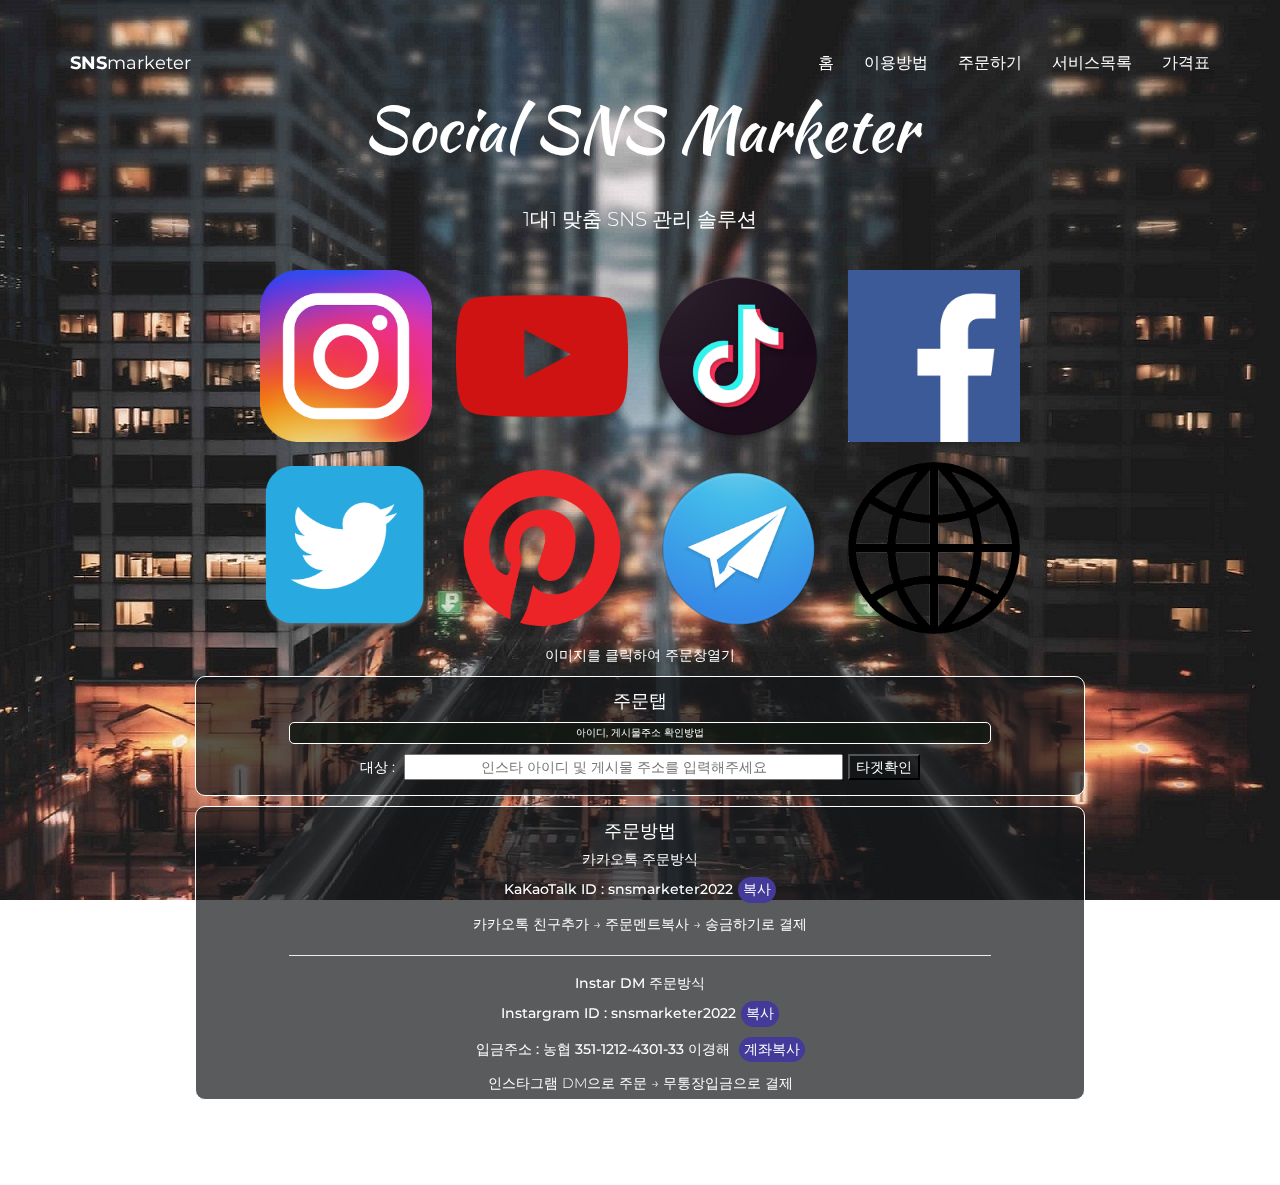
==== index.html @ 97c2e6c3 "SNShelp : 61" ====
<!DOCTYPE html>
<html lang="ko">
  <head>
    <!-- ================================================== -->

    <meta http-equiv="X-UA-Compatible" content="IE=edge" />
    <title>SNS마케터</title>
    <!-- ================================================== -->
    <meta
      name="viewport"
      content="width=device-width, minimum-scale=1.0, maximum-scale=1.0"
    />
    <meta name="apple-mobile-web-app-capable" content="yes" />
    <!-- ================================================== -->
    <link
      href="https://fonts.googleapis.com/css?family=Montserrat:300,300i,400,600,700"
      rel="stylesheet"
    />
    <!-- <link
      rel="stylesheet"
      href="http://cdnjs.cloudflare.com/ajax/libs/font-awesome/4.4.0/css/font-awesome.min.css"
    /> -->
    <!-- Favicon
    ================================================== -->
    <link
      rel="apple-touch-icon"
      sizes="180x180"
      href="/assets/img/apple-touch-icon.png"
    />
    <link
      rel="icon"
      type="image/png"
      sizes="16x16"
      href="/assets/img/pavicon.png"
    />
    <link rel="stylesheet" href="/assets/css/TitleFont.css" />
    <!-- ================================================== -->
    <!-- Bootstrap core CSS -->
    <link href="assets/css/bootstrap.min.css" rel="stylesheet" />
    <!-- Custom styles -->
    <link href="assets/css/style.css" rel="stylesheet" />
    <link href="assets/css/responsive.css" rel="stylesheet" />
    <link href="/customstyle.css" rel="stylesheet" />
    <link href="/assets/css/table.css" rel="stylesheet" />
    <!-- 검색엔진 최적화 -->
    <meta property="og:type" content="website" />
    <meta property="og:url" content="https://marketersns.com/" />
    <meta property="og:title" content="SNS마케터" />
    <meta
      property="og:description"
      content="인스타그램 및 SNS 최적화를 도와드립니다."
    />
    <meta
      property="og:image"
      content="https://marketersns.com/assets/img/ogImg.png"
    />
    <meta property="og:site_name" content="SNSmarket" />
    <meta property="og:locale" content="ko_KR" />
    <meta
      name="naver-site-verification"
      content="ebcd9510da78c899294c168cae9986b86ef8438d"
    />
    <link rel="canonical" href="https://marketersns.com/" />
    <!-- robot방문 -->
    <link rel="canonical" href="https://marketersns.com/index.html" />
    <meta
      name="SNS마케터는 인스타그램 팔로워, 계정관리를 1대1 매칭을 통해 보다 전문적으로 관리해드립니다. 팔로워 구매, 좋아요 구매, 계정최적화, 계정활성화 등 구현가능"
      content="SNSmarketer"
    />
    <meta name="description" content="SNSmarketer-인스타그램" />
    <meta name="author" content="fubu1997" />
    <meta
      name="keywords"
      content="SNS마케팅, 인스타그램 팔로워, 인스타그램 좋아요, 인스타그램 계정관리, 인스타그램 좋아요, 인스타계정 최적화, 인스타그램계정 최적화"
    />
    <meta name="robots" content="ALL" />
    <meta name="robots" content="index,follow" />
    <meta
      name="keywords"
      content="SNS마케터, 인스타 팔로워, 인스타그램 팔로워"
    />
    <meta name="reply-to" content="snsmarketer2022@naver.com" />
    <meta name="content-language" content="kr" />
    <meta name="Copyright" content="snsmarketer" />

    <!-- google search console -->
    <meta
      name="google-site-verification"
      content="Lur_ZBp_TkZ2-grdzcgh59qV4khc-mZAAbfNEDekQRg"
    />
  </head>

  <body>
    <header id="masthead" class="site-header">
      <nav id="primary-navigation" class="site-navigation">
        <div class="container">
          <div class="navbar-header">
            <a href="https://marketersns.com/" class="site-title"
              ><span>SNS</span>marketer</a
            >
          </div>
          <div class="collapse navbar-collapse" id="agency-navbar-collapse">
            <ul class="nav navbar-nav navbar-right">
              <li>
                <a href="https://marketersns.com/">홈</a>
              </li>
              <li><a href="/method.html">이용방법</a></li>
              <li><a href="/method.html">주문하기</a></li>
              <li><a href="/service.html">서비스목록</a></li>
              <li><a href="/price.html">가격표</a></li>
            </ul>
          </div>
        </div>
      </nav>
      <div class="slicknav_menu">
        <a
          href="#"
          aria-haspopup="true"
          role="button"
          tabindex="0"
          class="slicknav_btn slicknav_collapsed"
          ><span class="slicknav_menutxt"></span
          ><span class="slicknav_icon slicknav_no-text"
            ><span class="slicknav_icon-bar"></span
            ><span class="slicknav_icon-bar"></span
            ><span class="slicknav_icon-bar"></span></span
        ></a>
        <ul
          class="slicknav_nav slicknav_hidden"
          aria-hidden="true"
          role="menu"
          style="display: none"
        >
          <li>
            <a href="index.html" role="menuitem" tabindex="-1">홈</a>
          </li>
          <li>
            <a href="/method.html" role="menuitem" tabindex="-1">이용방법</a>
          </li>
          <li>
            <a href="/method.html" role="menuitem" tabindex="-1">주문하기</a>
          </li>
          <li>
            <a href="/service.html" role="menuitem" tabindex="-1">서비스목록</a>
          </li>
          <li>
            <a href="/price.html" role="menuitem" tabindex="-1">가격표</a>
          </li>
        </ul>
      </div>
    </header>

    <div id="hero" class="hero overlay">
      <div class="hero-content">
        <div class="hero-text">
          <h1 style="font-family: kaushan">Social SNS Marketer</h1>
          <p>1대1 맞춤 SNS 관리 솔루션</p>
        </div>

        <section class="mainImg">
          <div class="mainImg01">
            <img src="/assets/img/instar.WebP" class="instarIMG" />
            <img src="/assets/img/youtube.WebP" class="youtubeIMG" />
            <img src="/assets/img/tiktok.WebP" class="tiktokIMG" />
            <img src="/assets/img/facebook.WebP" class="facebookIMG" />
          </div>
          <div class="mainImg02">
            <img src="/assets/img/twitter.WebP" class="twitterIMG" />
            <img src="/assets/img/Pinterest.WebP" class="pinterestIMG" />
            <img src="/assets/img/Telegram.WebP" class="telegramIMG" />
            <img src="/assets/img/web.WebP" class="webIMG" />
          </div>
          <p>이미지를 클릭하여 주문창열기</p>
        </section>
        <div class="주문탭">
          <h4>주문탭</h4>
          <a class="아이디주소확인" href="/method.html"
            >아이디, 게시물주소 확인방법</a
          >
          <span>대상 : </span
          ><input
            class="instarID"
            type="text"
            placeholder="인스타 아이디 및 게시물 주소를 입력해주세요"
          /><button
            id="타켓확인"
            onclick="moveTarget()"
            style="background-color: rgba(18, 21, 24, 0.5)"
          >
            타겟확인
          </button>
          <div id="주문멘트" style="display: none">
            <p>
              전송멘트 :
              <span
                >인스타그램<br /><span class="상품명">상품명</span><br />
                <span class="수량">수량</span> / <span class="가격">가격</span
                ><br />
                <span class="주소">인스타ID or 게시글</span>
              </span>
            </p>
            <button>복사하기</button>
          </div>
        </div>
        <div class="home주문방식">
          <h4>주문방법</h4>
          <div class="homeKakao주문">
            <h5>카카오톡 주문방식</h5>
            <h5>
              KaKaoTalk ID : <span id="kakaoId">snsmarketer2022</span
              ><button onclick="copy(kakaoId)">복사</button>
            </h5>
            <p>카카오톡 친구추가 → 주문멘트복사 → 송금하기로 결제</p>
          </div>
          <hr />
          <div class="homeInstar주문">
            <h5>Instar DM 주문방식</h5>
            <h5>
              Instargram ID : <span id="instarId">snsmarketer2022</span
              ><button onclick="copy(instarId)">복사</button>
            </h5>
            <h5>
              입금주소 : 농협 <span id="입금계좌">351-1212-4301-33</span> 이경해
              <button onclick="copy(입금계좌)">계좌복사</button>
            </h5>
            <p>인스타그램 DM으로 주문 → 무통장입금으로 결제</p>
          </div>
        </div>

        <form id="instarOrderContainer" style="display: none">
          <div class="form-group instarOrderPage active">
            <h4>Instargram</h4>

            <label for="instarOrder">서비스목록</label>
            <select
              name="instarOrder"
              id="instarOrder"
              onchange="instarOrderFunc(this)"
            >
              <option value="instar0" selected>
                인스타그램 서비스를 선택해주세요
              </option>
              <option value="instar12">인게이지먼트↑ 정기권[Pack]</option>
              <option value="instar13">팔로워 유입 정기권[Pack]</option>
              <option value="instar14">랜덤 댓글 정기권[Pack]</option>

              <option value="instar1">한국인 팔로워(실계정)</option>
              <option value="instar2">한국인 남자 팔로워(실계정)</option>
              <option value="instar3">한국인 여자 팔로워(실계정)</option>
              <option value="instar4">
                좋아요 + 노출빈도 + 도달범위 + 프로필방문(여성)
              </option>
              <option value="instar5">
                좋아요 + 노출빈도 + 도달범위 + 프로필방문(남성)
              </option>
              <option value="instar6">
                좋아요 + 노출빈도 + 도달범위 + 프로필방문(실제유저)
              </option>
              <option value="instar7">외국인 팔로워</option>
              <option value="instar8">커스텀 댓글(HQ)</option>
              <option value="instar9">커스텀 댓글(UHQ)</option>
              <option value="instar10">이모지 댓글</option>
              <option value="instar11">랜덤 댓글</option>
            </select>
            <div class="autoPanelDel">
              <label>주문수량</label>
              <input id="instarOrderInput" type="text" placeholder="주문수량" />
            </div>

            <div class="autoPanel" style="display: none">
              <label id="newPostLabel">새로운 포스트 갯수</label>
              <input id="newPost" type="text" placeholder="수량" />
              <label id="autoPostLikeLabel">포스트당 좋아요 갯수</label>
              <input id="autoPostLike" type="text" placeholder="수량" />
            </div>
            <label id="autoTapPrice">금액[원]</label>
            <input id="instarOrderPriceInput" type="text" placeholder="금액" />

            <div class="tg-wrap">
              <table class="tg" style="table-layout: fixed">
                <colgroup>
                  <col style="width: 65px" />
                  <col style="width: 106px" />
                  <col style="width: 132px" />
                  <col style="width: 104px" />
                </colgroup>
                <thead>
                  <tr>
                    <th class="tg-5djc">Num</th>
                    <th class="tg-p3h7">품질</th>
                    <th class="tg-p3h7">가격/1000개당</th>
                    <th class="tg-p3h7">비고</th>
                  </tr>
                </thead>
                <tbody>
                  <tr>
                    <td class="tg-p3h7" id="tableServiceNum">1</td>
                    <td class="tg-p3h7" id="tableServiceQuality">중</td>
                    <td class="tg-p3h7" id="tableServicePrice">10,000원</td>
                    <td class="tg-p3h7"></td>
                  </tr>
                  <tr>
                    <td class="tg-p3h7 tableServiceName" colspan="4">
                      Service 이름
                    </td>
                  </tr>
                  <tr>
                    <td class="tg-p3h7 tableServiceDescription" colspan="4">
                      HQ : 드롭현상 가능성 있음<br />
                      UHQ : 최고품질 드롭현상 가능성 없음<br />
                      드롭현상 : 갑자기 팔로우, 및 좋아요가 떨어지는 현상<br />
                      오토리필 : 리필기간 중에 설정된 수량만큼 자동으로 채워짐
                    </td>
                  </tr>
                </tbody>
              </table>
            </div>
            <div class="formBtn">
              <a href="/method.html" class="btn btn-border enjoyBtn"
                >이용방법</a
              >
              <a class="btn btn-border enjoyBtn" id="orderBtn"
                >주문(멘트복사)</a
              >
            </div>
          </div>
        </form>
        <form id="youtubeOrderContainer" style="display: none">
          <div class="form-group instarOrderPage active">
            <h4>Youtube</h4>
            <label for="youtubeOrder">서비스목록</label>
            <select
              name="youtubeOrder"
              id="youtubeOrder"
              onchange="youtubeOrderFunc(this)"
            >
              <option value="youtube0" selected>
                유튜브 서비스를 선택해주세요
              </option>
              <option value="youtube1">구독자 늘리기(HQ)</option>
              <option value="youtube2">구독자 늘리기(UHQ)</option>
              <option value="youtube3">유튜브 조회수(HQ)</option>
              <option value="youtube4">유튜브 조회수(UHQ)</option>
              <option value="youtube5">유튜브 라이브 조회수(HQ)</option>
              <option value="youtube6">유튜브 라이브 조회수(UHQ)</option>
              <option value="youtube7">유튜브 좋아요(HQ)</option>
              <option value="youtube8">유튜브 좋아요(UHQ)</option>
              <option value="youtube9">유튜브 Shorts 조회수</option>
              <option value="youtube10">유튜브 커스텀 댓글</option>
              <option value="youtube11">유튜브 랜덤 댓글</option>
            </select>
            <label>주문수량</label>
            <input id="youtubeOrderInput" type="text" placeholder="주문수량" />
            <label>금액[원]</label>
            <input id="youtubeOrderPriceInput" type="text" placeholder="금액" />
            <div class="tg-wrap">
              <table class="tg" style="table-layout: fixed">
                <colgroup>
                  <col style="width: 65px" />
                  <col style="width: 106px" />
                  <col style="width: 132px" />
                  <col style="width: 104px" />
                </colgroup>
                <thead>
                  <tr>
                    <th class="tg-5djc">Num</th>
                    <th class="tg-p3h7">품질</th>
                    <th class="tg-p3h7">가격/1000개당</th>
                    <th class="tg-p3h7">비고</th>
                  </tr>
                </thead>
                <tbody>
                  <tr>
                    <td class="tg-p3h7" id="youtubeTableServiceNum">Num</td>
                    <td class="tg-p3h7" id="youtubeTableServiceQuality">
                      Quality
                    </td>
                    <td class="tg-p3h7" id="youtubeTableServicePrice">Price</td>
                    <td class="tg-p3h7"></td>
                  </tr>
                  <tr>
                    <td
                      class="tg-p3h7"
                      id="youtubeTableServiceName"
                      colspan="4"
                    >
                      Service 이름
                    </td>
                  </tr>
                  <tr>
                    <td
                      class="tg-p3h7"
                      id="youtubeTableServiceDescription"
                      colspan="4"
                    >
                      HQ : 드롭현상 가능성 있음<br />
                      UHQ : 최고품질 드롭현상 가능성 없음<br />
                      드롭현상 : 갑자기 팔로우, 및 좋아요가 떨어지는 현상<br />
                      오토리필 : 리필기간 중에 설정된 수량만큼 자동으로 채워짐
                    </td>
                  </tr>
                </tbody>
              </table>
            </div>
            <div class="formBtn">
              <a href="/method.html" class="btn btn-border enjoyBtn"
                >이용방법</a
              >
              <a class="btn btn-border enjoyBtn" id="youtubeOrderBtn"
                >주문(멘트복사)</a
              >
            </div>
          </div>
        </form>
        <form id="tiktokOrderContainer" style="display: none">
          <div class="form-group instarOrderPage active">
            <h4>Tiktok</h4>
            <label for="tiktokOrder">서비스목록</label>
            <select
              name="tiktokOrder"
              id="tiktokOrder"
              onchange="tiktokOrderFunc(this)"
            >
              <option value="tiktok0" selected>
                Tiktok 서비스를 선택해주세요
              </option>
              <option value="tiktok1">팔로워(HQ)</option>
              <option value="tiktok2">팔로워(UHQ)</option>
              <option value="tiktok3">좋아요(HQ)</option>
              <option value="tiktok4">좋아요(UHQ)</option>
              <option value="tiktok5">조회수(HQ)</option>
              <option value="tiktok6">조회수(UHQ)</option>
              <option value="tiktok7">커스텀 댓글</option>
              <option value="tiktok8">랜덤 댓글</option>
            </select>
            <label>주문수량</label>
            <input id="tiktokOrderInput" type="text" placeholder="주문수량" />
            <label>금액[원]</label>
            <input id="tiktokOrderPriceInput" type="text" placeholder="금액" />
            <div class="tg-wrap">
              <table class="tg" style="table-layout: fixed">
                <colgroup>
                  <col style="width: 65px" />
                  <col style="width: 106px" />
                  <col style="width: 132px" />
                  <col style="width: 104px" />
                </colgroup>
                <thead>
                  <tr>
                    <th class="tg-5djc">Num</th>
                    <th class="tg-p3h7">품질</th>
                    <th class="tg-p3h7">가격/1000개당</th>
                    <th class="tg-p3h7">비고</th>
                  </tr>
                </thead>
                <tbody>
                  <tr>
                    <td class="tg-p3h7" id="tiktokTableServiceNum">Num</td>
                    <td class="tg-p3h7" id="tiktokTableServiceQuality">
                      Quality
                    </td>
                    <td class="tg-p3h7" id="tiktokTableServicePrice">Price</td>
                    <td class="tg-p3h7"></td>
                  </tr>
                  <tr>
                    <td class="tg-p3h7" id="tiktokTableServiceName" colspan="4">
                      Service 이름
                    </td>
                  </tr>
                  <tr>
                    <td
                      class="tg-p3h7"
                      id="tiktokTableServiceDescription"
                      colspan="4"
                    >
                      HQ : 드롭현상 가능성 있음<br />
                      UHQ : 최고품질 드롭현상 가능성 없음<br />
                      드롭현상 : 갑자기 팔로우, 및 좋아요가 떨어지는 현상<br />
                      오토리필 : 리필기간 중에 설정된 수량만큼 자동으로 채워짐
                    </td>
                  </tr>
                </tbody>
              </table>
            </div>
            <div class="formBtn">
              <a href="/method.html" class="btn btn-border enjoyBtn"
                >이용방법</a
              >
              <a class="btn btn-border enjoyBtn" id="tiktokOrderBtn"
                >주문(멘트복사)</a
              >
            </div>
          </div>
        </form>
        <form id="facebookOrderContainer" style="display: none">
          <div class="form-group instarOrderPage active">
            <h4>Facebook</h4>
            <label for="facebookOrder">서비스목록</label>
            <select
              name="facebookOrder"
              id="facebookOrder"
              onchange="facebookOrderFunc(this)"
            >
              <option value="facebook0" selected>
                Facebook 서비스를 선택해주세요
              </option>
              <option value="facebook1">페이지 좋아요(HQ)</option>
              <option value="facebook2">페이지 좋아요(UHQ)</option>
              <option value="facebook3">포스트 좋아요(HQ)</option>
              <option value="facebook4">포스트 좋아요(HQ)</option>
              <option value="facebook5">팬페이지 좋아요</option>
              <option value="facebook6">비디오 조회수</option>
            </select>
            <label>주문수량</label>
            <input id="facebookOrderInput" type="text" placeholder="주문수량" />
            <label>금액[원]</label>
            <input
              id="facebookOrderPriceInput"
              type="text"
              placeholder="금액"
            />
            <div class="tg-wrap">
              <table class="tg" style="table-layout: fixed">
                <colgroup>
                  <col style="width: 65px" />
                  <col style="width: 106px" />
                  <col style="width: 132px" />
                  <col style="width: 104px" />
                </colgroup>
                <thead>
                  <tr>
                    <th class="tg-5djc">Num</th>
                    <th class="tg-p3h7">품질</th>
                    <th class="tg-p3h7">가격/1000개당</th>
                    <th class="tg-p3h7">비고</th>
                  </tr>
                </thead>
                <tbody>
                  <tr>
                    <td class="tg-p3h7" id="facebookTableServiceNum">Num</td>
                    <td class="tg-p3h7" id="facebookTableServiceQuality">
                      Quality
                    </td>
                    <td class="tg-p3h7" id="facebookTableServicePrice">
                      Price
                    </td>
                    <td class="tg-p3h7"></td>
                  </tr>
                  <tr>
                    <td
                      class="tg-p3h7"
                      id="facebookTableServiceName"
                      colspan="4"
                    >
                      Service 이름
                    </td>
                  </tr>
                  <tr>
                    <td
                      class="tg-p3h7"
                      id="facebookTableServiceDescription"
                      colspan="4"
                    >
                      HQ : 드롭현상 가능성 있음<br />
                      UHQ : 최고품질 드롭현상 가능성 없음<br />
                      드롭현상 : 갑자기 팔로우, 및 좋아요가 떨어지는 현상<br />
                      오토리필 : 리필기간 중에 설정된 수량만큼 자동으로 채워짐
                    </td>
                  </tr>
                </tbody>
              </table>
            </div>
            <div class="formBtn">
              <a href="/method.html" class="btn btn-border enjoyBtn"
                >이용방법</a
              >
              <a class="btn btn-border enjoyBtn" id="facebookOrderBtn"
                >주문(멘트복사)</a
              >
            </div>
          </div>
        </form>
        <form id="twitterOrderContainer" style="display: none">
          <div class="form-group instarOrderPage active">
            <h4>Twitter</h4>
            <label for="twitterOrder">서비스목록</label>
            <select
              name="twitterOrder"
              id="twitterOrder"
              onchange="twitterOrderFunc(this)"
            >
              <option value="twitter0" selected>
                Twitter 서비스를 선택해주세요
              </option>
              <option value="twitter1">팔로워(HQ)</option>
              <option value="twitter2">팔로워(UHQ)</option>
              <option value="twitter3">리트윗(HQ)</option>
              <option value="twitter4">리트윗(HQ)</option>
              <option value="twitter5">포스트 좋아요</option>
            </select>
            <label>주문수량</label>
            <input id="twitterOrderInput" type="text" placeholder="주문수량" />
            <label>금액[원]</label>
            <input id="twitterOrderPriceInput" type="text" placeholder="금액" />
            <div class="tg-wrap">
              <table class="tg" style="table-layout: fixed">
                <colgroup>
                  <col style="width: 65px" />
                  <col style="width: 106px" />
                  <col style="width: 132px" />
                  <col style="width: 104px" />
                </colgroup>
                <thead>
                  <tr>
                    <th class="tg-5djc">Num</th>
                    <th class="tg-p3h7">품질</th>
                    <th class="tg-p3h7">가격/1000개당</th>
                    <th class="tg-p3h7">비고</th>
                  </tr>
                </thead>
                <tbody>
                  <tr>
                    <td class="tg-p3h7" id="twitterTableServiceNum">Num</td>
                    <td class="tg-p3h7" id="twitterTableServiceQuality">
                      Quality
                    </td>
                    <td class="tg-p3h7" id="twitterTableServicePrice">Price</td>
                    <td class="tg-p3h7"></td>
                  </tr>
                  <tr>
                    <td
                      class="tg-p3h7"
                      id="twitterTableServiceName"
                      colspan="4"
                    >
                      Service 이름
                    </td>
                  </tr>
                  <tr>
                    <td
                      class="tg-p3h7"
                      id="twitterTableServiceDescription"
                      colspan="4"
                    >
                      HQ : 드롭현상 가능성 있음<br />
                      UHQ : 최고품질 드롭현상 가능성 없음<br />
                      드롭현상 : 갑자기 팔로우, 및 좋아요가 떨어지는 현상<br />
                      오토리필 : 리필기간 중에 설정된 수량만큼 자동으로 채워짐
                    </td>
                  </tr>
                </tbody>
              </table>
            </div>
            <div class="formBtn">
              <a href="/method.html" class="btn btn-border enjoyBtn"
                >이용방법</a
              >
              <a class="btn btn-border enjoyBtn" id="twitterOrderBtn"
                >주문(멘트복사)</a
              >
            </div>
          </div>
        </form>
        <form id="pinterestOrderContainer" style="display: none">
          <div class="form-group instarOrderPage active">
            <h4>Pinterest</h4>
            <label for="pinterestOrder">서비스목록</label>
            <select
              name="pinterestOrder"
              id="pinterestOrder"
              onchange="pinterestOrderFunc(this)"
            >
              <option value="pinterest0" selected>
                Pinterest 서비스를 선택해주세요
              </option>
              <option value="pinterest1">좋아요 작업</option>
            </select>
            <label>주문수량</label>
            <input
              id="pinterestOrderInput"
              type="text"
              placeholder="주문수량"
            />
            <label>금액[원]</label>
            <input
              id="pinterestOrderPriceInput"
              type="text"
              placeholder="금액"
            />
            <div class="tg-wrap">
              <table class="tg" style="table-layout: fixed">
                <colgroup>
                  <col style="width: 65px" />
                  <col style="width: 106px" />
                  <col style="width: 132px" />
                  <col style="width: 104px" />
                </colgroup>
                <thead>
                  <tr>
                    <th class="tg-5djc">Num</th>
                    <th class="tg-p3h7">품질</th>
                    <th class="tg-p3h7">가격/1000개당</th>
                    <th class="tg-p3h7">비고</th>
                  </tr>
                </thead>
                <tbody>
                  <tr>
                    <td class="tg-p3h7" id="pinterestTableServiceNum">Num</td>
                    <td class="tg-p3h7" id="pinterestTableServiceQuality">
                      Quality
                    </td>
                    <td class="tg-p3h7" id="pinterestTableServicePrice">
                      Price
                    </td>
                    <td class="tg-p3h7"></td>
                  </tr>
                  <tr>
                    <td
                      class="tg-p3h7"
                      id="pinterestTableServiceName"
                      colspan="4"
                    >
                      Service 이름
                    </td>
                  </tr>
                  <tr>
                    <td
                      class="tg-p3h7"
                      id="pinterestTableServiceDescription"
                      colspan="4"
                    >
                      HQ : 드롭현상 가능성 있음<br />
                      UHQ : 최고품질 드롭현상 가능성 없음<br />
                      드롭현상 : 갑자기 팔로우, 및 좋아요가 떨어지는 현상<br />
                      오토리필 : 리필기간 중에 설정된 수량만큼 자동으로 채워짐
                    </td>
                  </tr>
                </tbody>
              </table>
            </div>
            <div class="formBtn">
              <a href="/method.html" class="btn btn-border enjoyBtn"
                >이용방법</a
              >
              <a class="btn btn-border enjoyBtn" id="pinterestOrderBtn"
                >주문(멘트복사)</a
              >
            </div>
          </div>
        </form>
        <form id="telegramOrderContainer" style="display: none">
          <div class="form-group instarOrderPage active">
            <h4>Telegram</h4>
            <label for="telegramOrder">서비스목록</label>
            <select
              name="telegramOrder"
              id="telegramOrder"
              onchange="telegramOrderFunc(this)"
            >
              <option value="telegram0" selected>
                telegram 서비스를 선택해주세요
              </option>
              <option value="telegram1">채널 멤버</option>
              <option value="telegram2">포스트 조회수</option>
            </select>
            <label>주문수량</label>
            <input id="telegramOrderInput" type="text" placeholder="주문수량" />
            <label>금액[원]</label>
            <input
              id="telegramOrderPriceInput"
              type="text"
              placeholder="금액"
            />
            <div class="tg-wrap">
              <table class="tg" style="table-layout: fixed">
                <colgroup>
                  <col style="width: 65px" />
                  <col style="width: 106px" />
                  <col style="width: 132px" />
                  <col style="width: 104px" />
                </colgroup>
                <thead>
                  <tr>
                    <th class="tg-5djc">Num</th>
                    <th class="tg-p3h7">품질</th>
                    <th class="tg-p3h7">가격/1000개당</th>
                    <th class="tg-p3h7">비고</th>
                  </tr>
                </thead>
                <tbody>
                  <tr>
                    <td class="tg-p3h7" id="telegramTableServiceNum">Num</td>
                    <td class="tg-p3h7" id="telegramTableServiceQuality">
                      Quality
                    </td>
                    <td class="tg-p3h7" id="telegramTableServicePrice">
                      Price
                    </td>
                    <td class="tg-p3h7"></td>
                  </tr>
                  <tr>
                    <td
                      class="tg-p3h7"
                      id="telegramTableServiceName"
                      colspan="4"
                    >
                      Service 이름
                    </td>
                  </tr>
                  <tr>
                    <td
                      class="tg-p3h7"
                      id="telegramTableServiceDescription"
                      colspan="4"
                    >
                      HQ : 드롭현상 가능성 있음<br />
                      UHQ : 최고품질 드롭현상 가능성 없음<br />
                      드롭현상 : 갑자기 팔로우, 및 좋아요가 떨어지는 현상<br />
                      오토리필 : 리필기간 중에 설정된 수량만큼 자동으로 채워짐
                    </td>
                  </tr>
                </tbody>
              </table>
            </div>
            <div class="formBtn">
              <a href="/method.html" class="btn btn-border enjoyBtn"
                >이용방법</a
              >
              <a class="btn btn-border enjoyBtn" id="telegramOrderBtn"
                >주문(멘트복사)</a
              >
            </div>
          </div>
        </form>
        <form id="webOrderContainer" style="display: none">
          <div class="form-group instarOrderPage active">
            <h4>Web</h4>
            <label for="webOrder">서비스목록</label>
            <select name="webOrder" id="webOrder" onchange="webOrderFunc(this)">
              <option value="web0" selected>Web 서비스를 선택해주세요</option>
              <option value="web1">웹사이트 한국 트래픽(사이트별)</option>
              <option value="web2">
                (선택X) 트래픽 나라별 사이트별 선택가능
              </option>
            </select>
            <label>주문수량</label>
            <input id="webOrderInput" type="text" placeholder="주문수량" />
            <label>금액[원]</label>
            <input id="webOrderPriceInput" type="text" placeholder="금액" />
            <div class="tg-wrap">
              <table class="tg" style="table-layout: fixed">
                <colgroup>
                  <col style="width: 65px" />
                  <col style="width: 106px" />
                  <col style="width: 132px" />
                  <col style="width: 104px" />
                </colgroup>
                <thead>
                  <tr>
                    <th class="tg-5djc">Num</th>
                    <th class="tg-p3h7">품질</th>
                    <th class="tg-p3h7">가격/1000개당</th>
                    <th class="tg-p3h7">비고</th>
                  </tr>
                </thead>
                <tbody>
                  <tr>
                    <td class="tg-p3h7" id="webTableServiceNum">Num</td>
                    <td class="tg-p3h7" id="webTableServiceQuality">Quality</td>
                    <td class="tg-p3h7" id="webTableServicePrice">Price</td>
                    <td class="tg-p3h7"></td>
                  </tr>
                  <tr>
                    <td class="tg-p3h7" id="webTableServiceName" colspan="4">
                      Service 이름
                    </td>
                  </tr>
                  <tr>
                    <td
                      class="tg-p3h7"
                      id="webTableServiceDescription"
                      colspan="4"
                    >
                      HQ : 드롭현상 가능성 있음<br />
                      UHQ : 최고품질 드롭현상 가능성 없음<br />
                      드롭현상 : 갑자기 팔로우, 및 좋아요가 떨어지는 현상<br />
                      오토리필 : 리필기간 중에 설정된 수량만큼 자동으로 채워짐
                    </td>
                  </tr>
                </tbody>
              </table>
            </div>
            <div class="formBtn">
              <a href="/method.html" class="btn btn-border enjoyBtn"
                >이용방법</a
              >
              <a class="btn btn-border enjoyBtn" id="webOrderBtn"
                >주문(멘트복사)</a
              >
            </div>
          </div>
        </form>

        <div class="confirmation" style="display: none"><p>복사완료.</p></div>

        <footer>
          <p>CopyRight @ fubu1997</p>
          <p>All right reserved</p>
        </footer>
      </div>
    </div>

    <!-- Bootstrap core JavaScript -->
    <script src="https://ajax.googleapis.com/ajax/libs/jquery/3.1.1/jquery.min.js"></script>
    <script src="assets/js/bootstrap.min.js"></script>
    <script src="assets/js/bootstrap-select.min.js"></script>
    <script src="assets/js/jquery.slicknav.min.js"></script>
    <script src="assets/js/script.js"></script>
    <script src="/assets/js/ordertap.js"></script>
    <!-- Global site tag (gtag.js) - Google Analytics -->
    <script
      async=""
      src="https://www.googletagmanager.com/gtag/js?id=G-V7LY5DKE80"
    ></script>
    <script>
      window.dataLayer = window.dataLayer || [];
      function gtag() {
        dataLayer.push(arguments);
      }
      gtag("js", new Date());
      gtag("config", "G-V7LY5DKE80");
    </script>
  </body>
</html>
---- assets/css/TitleFont.css ----
@font-face {
  src: url("../fonts/kaushan.otf");
  font-family: "kaushan";
}

h1 {
  font-family: "kaushan";
}
---- assets/css/style.css ----
/*
 * Theme Name: 
 * Theme URI: 
 * Author: Milan Savov, Nikola Kostov
 * Author URI/Mail: milan.savov@gmail.com, nikolakostov1991@gmail.com
 * Version: 1.0
 * */

/* TABLE OF CONTENT 
*
* - CUSTOM RESETS
    - Buttons
    - Forms
* - LAYOUT
* - HEADER 
    - Site Logo
    - Navigation
* - HERO (BANNER)
* - HOMEPAGE SECTIONS
    - Features 
    - Services
    - Map Feature 
    - Portfolio
    - Newsletter 
* - FOOTER
* - PAGES
    - PORTFOLIO
    - PORTFOLIO ITEM
    - BLOG
    - BLOG POST
    - CONTACT
*
*/

/* CUSTOM RESETS
================================================== */
a {
  transition: all 0.25s ease-in-out;
  -moz-transition: all 0.25s ease-in-out;
  -webkit-transition: all 0.25s ease-in-out;
  -o-transition: all 0.25s ease-in-out;
  -ms-transition: all 0.25s ease-in-out;
  cursor: pointer;
  color: white;
}

a:focus,
a:hover {
  color: #6fc754;
  outline: 0 none;
  text-decoration: none;
}

p {
  margin-bottom: 0;
  font-size: 14px;
  font-weight: 300;
  color: white;
  line-height: 22px;
}

h1 {
  font-size: 62px;
}

h2 {
  font-size: 42px;
}

h1,
h2,
h3,
h4,
h5 {
  color: white;
}

hr {
  width: 80%;
}

/* Buttons */
.btn {
  line-height: 50px;
  min-width: 200px;
  font-size: 16px;
  font-weight: 300;
  border: 0;
  border-radius: 50px;
  color: #26272d;
  background-color: #fff;
  padding: 0;
  transition: color 0.25s ease-in-out, background-color 0.25s ease-in-out;
  -moz-transition: color 0.25s ease-in-out, background-color 0.25s ease-in-out;
  -webkit-transition: color 0.25s ease-in-out,
    background-color 0.25s ease-in-out;
  -o-transition: color 0.25s ease-in-out, background-color 0.25s ease-in-out;
  -ms-transition: color 0.25s ease-in-out, background-color 0.25s ease-in-out;
}

.btn-border {
  border: 1px solid #26272d;
}

.btn-fill {
  background-color: #267df4;
  color: #fff;
}

.btn-gray {
  background-color: #f5f5f8;
  color: #26272d;
}

.btn-green {
  background-color: #6fc754;
  color: #fff;
}

.btn:hover,
button.btn:hover,
.btn:focus,
button.btn:focus {
  background-color: #26272d;
  color: #fff;
}

.btn-gray:hover,
.btn-gray:focus {
  background-color: #6fc754;
  color: #fff;
}

/* 
 * Forms 
 */
/* Input fields */
.form-group {
  position: relative;
  margin: 0 auto;
  width: 100%;
}

.form-group {
  padding-right: 80px;
}

/* ELEMENTS
================================================== */
/* Checkbox fields */
input[type="checkbox"],
input[type="radio"] {
  position: absolute;
  visibility: hidden;
  height: auto;
  margin-top: 0;
}

.checkbox {
  margin: 0;
}

.checkbox + .checkbox,
.radio-btn + .radio-btn {
  margin-top: 15px;
}

.checkbox [type="checkbox"]:not(:checked) + label,
.checkbox [type="checkbox"]:checked + label {
  position: relative;
  padding-left: 30px;
  cursor: pointer;
}

.checkbox [type="checkbox"]:not(:checked) + label:before,
.checkbox [type="checkbox"]:checked + label:before {
  content: "";
  position: absolute;
  left: 0;
  width: 20px;
  height: 20px;
  background-color: #fff;
  border: 1px solid #f5f5f8;
  border-radius: 3px;
  box-shadow: none;
  transition: border-color 0.2s;
  -webkit-transition: border-color 0.2s;
  -ms-transition: border-color 0.2s;
  -o-transition: border-color 0.2s;
  -ms-transition: border-color 0.2s;
}

.checkbox [type="checkbox"]:not(:checked) + label:after,
.checkbox [type="checkbox"]:checked + label:after {
  content: "\f00c";
  font-family: "FontAwesome";
  position: absolute;
  top: 50%;
  left: 0;
  text-align: center;
  font-size: 15px;
  height: 20px;
  width: 20px;
  border-radius: 3px;
  color: #fff;
  background-color: #6fc754;
  transform: translateY(-50%);
  -webkit-transform: translateY(-50%);
  -ms-transform: translateY(-50%);
  -o-transform: translateY(-50%);
  -ms-transform: translateY(-50%);
  transition: opacity 0.2s;
  -webkit-transition: opacity 0.2s;
  -ms-transition: opacity 0.2s;
  -o-transition: opacity 0.2s;
  -ms-transition: opacity 0.2s;
}

.checkbox [type="checkbox"]:not(:checked) + label:after {
  opacity: 0;
}

.checkbox [type="checkbox"]:checked + label:after {
  opacity: 1;
}

.checkbox [type="checkbox"]:disabled:not(:checked) + label:before,
.checkbox [type="checkbox"]:disabled:checked + label:before {
  box-shadow: none;
  border-color: #bbb;
  background-color: #ddd;
}

.checkbox [type="checkbox"]:disabled:checked + label:after {
  color: #999;
}
.checkbox [type="checkbox"]:disabled + label {
  color: #aaa;
}

.checkbox [type="checkbox"]:checked:focus + label:before,
.checkbox [type="checkbox"]:not(:checked):focus + label:before {
  border: 1px dotted #6fc754;
}

.checkbox [type="checkbox"]:not(:checked) + label:hover:before,
.checkbox [type="checkbox"]:checked + label:hover:before {
  border: 1px solid #6fc754;
}

/* Radiobutton fields */
.radio-btn label {
  font-weight: 400;
}

.radio-btn [type="radio"]:not(:checked) + label,
.radio-btn [type="radio"]:checked + label {
  position: relative;
  padding-left: 30px;
  cursor: pointer;
  margin-bottom: 0;
}

.radio-btn [type="radio"]:not(:checked) + label:before,
.radio-btn [type="radio"]:checked + label:before {
  content: "";
  position: absolute;
  left: 0;
  top: 50%;
  width: 20px;
  height: 20px;
  background-color: #fff;
  border: 1px solid #f5f5f8;
  border-radius: 50px;
  box-shadow: none;
  transform: translateY(-50%);
  -webkit-transform: translateY(-50%);
  -ms-transform: translateY(-50%);
  -o-transform: translateY(-50%);
  -ms-transform: translateY(-50%);
  transition: border-color 0.2s;
  -webkit-transition: border-color 0.2s;
  -ms-transition: border-color 0.2s;
  -o-transition: border-color 0.2s;
  -ms-transition: border-color 0.2s;
}

.radio-btn [type="radio"]:not(:checked) + label:after,
.radio-btn [type="radio"]:checked + label:after {
  content: "";
  position: absolute;
  width: 12px;
  height: 12px;
  top: 50%;
  left: 4px;
  background-color: #6fc754;
  border-radius: 50px;
  transform: translateY(-50%);
  -webkit-transform: translateY(-50%);
  -ms-transform: translateY(-50%);
  -o-transform: translateY(-50%);
  -ms-transform: translateY(-50%);
  transition: opacity 0.2s;
  -webkit-transition: opacity 0.2s;
  -ms-transition: opacity 0.2s;
  -o-transition: opacity 0.2s;
  -ms-transition: opacity 0.2s;
}

.radio-btn [type="radio"]:not(:checked) + label:after {
  opacity: 0;
}
.radio-btn [type="radio"]:checked + label:after {
  opacity: 1;
}

.radio-btn [type="radio"]:disabled:not(:checked) + label:before,
.radio-btn [type="radio"]:disabled:checked + label:before {
  box-shadow: none;
  border-color: #bbb;
  background-color: #ddd;
}

.radio-btn [type="radio"]:disabled:checked + label:after {
  color: #999;
}

.radio-btn [type="radio"]:disabled + label {
  color: #aaa;
}

.radio-btn [type="radio"]:checked:focus + label:before,
.radio-btn [type="radio"]:not(:checked):focus + label:before {
  border: 1px dotted #6fc754;
}

.radio-btn [type="radio"]:checked + label:hover:before,
.radio-btn [type="radio"]:not(:checked) + label:hover:before {
  border: 1px solid #6fc754;
}

/*  Tabs  */
.tab-style {
  border-bottom: none;
}

.tab-style + .tab-content {
  padding: 15px;
  border: 1px solid #26272d;
  border-bottom-left-radius: 10px;
  border-bottom-right-radius: 10px;
  border-top-right-radius: 10px;
}

.nav-tabs.tab-style > li.active > a,
.nav-tabs.tab-style > li > a:hover {
  border: 1px solid #6fc754;
  background-color: #6fc754;
  color: #fff;
}

.nav-tabs.tab-style > li > a {
  position: relative;
  color: #26272d;
  margin-right: 0;
  border: 1px solid #26272d;
  border-top-left-radius: 10px;
  border-top-right-radius: 10px;
}

.nav-tabs.tab-style > li + li {
  margin-left: 10px;
}

/* Accordion */
.accordion.panel-group {
  margin-bottom: 0;
}

.accordion.panel-group .panel + .panel {
  margin-top: 0;
}

.accordion .panel {
  border: 0;
  box-shadow: none;
  border: 1px solid #26272d;
  border-bottom: 0;
  border-radius: 0;
}

.accordion .panel:first-child,
.accordion .panel:first-child .panel-heading a {
  border-top-right-radius: 10px;
  border-top-left-radius: 10px;
}

.accordion .panel:last-child {
  border-bottom-right-radius: 10px;
  border-bottom-left-radius: 10px;
  border-bottom: 1px solid #26272d;
}

.accordion .panel:last-child .panel-heading a.collapsed {
  border-bottom-right-radius: 10px;
  border-bottom-left-radius: 10px;
}

.accordion .collapsed {
  height: auto;
}

.accordion .panel-heading {
  background-color: transparent;
  padding: 0;
}

.accordion .panel-heading a {
  display: inline-block;
  position: relative;
  width: 100%;
  padding: 10px 40px 10px 15px;
}

.accordion .panel-heading a.collapsed {
  background-color: transparent;
  color: #26272d;
}

.accordion .panel-heading a.collapsed:hover,
.accordion.accordion-gray .panel-heading a.collapsed:hover,
.accordion .panel-heading a {
  background-color: #6fc754;
  color: #fff;
}

.accordion .panel-heading a.collapsed::after {
  content: "\f107";
}

.accordion .panel-heading a::after {
  font-family: "FontAwesome";
  content: "\f106";
  position: absolute;
  top: 50%;
  right: 15px;
  transform: translateY(-50%);
  -moz-transform: translateY(-50%);
  -o-transform: translateY(-50%);
  -ms-transform: translateY(-50%);
  -webkit-transform: translateY(-50%);
}

.panel-group .panel-heading + .panel-collapse > .list-group,
.panel-group .panel-heading + .panel-collapse > .panel-body {
  border: none;
}

/* Pagination */
.pagination {
  margin: 0;
  vertical-align: middle;
}

.pagination > li > a {
  border: none;
  color: white;
  background-color: #f5f5f8;
  padding: 10px 15px;
  border-radius: 10px;
  font-size: 12px;
}

.pagination > li + li > a {
  margin-left: 5px;
}

.pagination > li.active > a,
.pagination > li > a:hover,
.pagination > li.active > a:hover {
  background-color: #6fc754;
  color: #fff;
}

.pagination > li:first-child > a {
  border-top-left-radius: 10px;
  border-bottom-left-radius: 10px;
}

.pagination > li:last-child > a {
  border-top-right-radius: 10px;
  border-bottom-right-radius: 10px;
}

.pagination > li.more > a {
  margin-left: 0;
  padding: 10px 5px;
  pointer-events: none;
  background-color: transparent;
}

.pagination > li.more + li > a {
  margin-left: 0;
}

/* LAYOUT
================================================== */
html,
body {
  width: 100%;
  height: 100%;
  margin: 0;
  padding: 0;
  font-family: "Montserrat", sans-serif;
  color: white;
}
body:after {
  content: "";
  position: fixed;
  top: 0;
  height: 100vh;
  left: 0;
  right: 0;
  z-index: -1;
  background: url(../img/background.jpg) center top;
  -webkit-background-size: cover;
  -moz-background-size: cover;
  -o-background-size: cover;
  background-size: cover;
}

.img-res {
  display: block;
  width: 100vw;
  height: 100vh;
  max-width: 100%;
  max-height: 100%;
  object-fit: cover;
}

/* Background colors */
.gray-bg {
  background-color: #f5f5f8;
}

/* Margin and padding resets */
.mb-10 {
  margin-bottom: 10px;
}
.mt-20 {
  margin-top: 20px;
}
.mt-50 {
  margin-top: 50px;
}

/* HEADER
================================================== */
.site-header {
  position: absolute;
  padding: 50px 0 0;
  background-color: transparent;
  width: 100%;
  z-index: 3;
}

/* Site-logo */
.site-title {
  font-size: 18px;
  line-height: 26px;
  color: white;
}

.site-title span {
  font-weight: 700;
}
/* Navigation */
.navbar-collapse {
  text-align: center;
}

.navbar-nav {
  color: white;
  float: none;
  display: inline-block;
}

.navbar-nav > li > a,
.slicknav_nav > li > a {
  padding: 0;
  font-size: 16px;
  position: relative;
  color: white;
  line-height: 26px;
}

.site-header-white .navbar-nav > li > a,
.site-header-white .site-title {
  color: #fff;
}

.navbar-nav > li > a i {
  margin-left: 5px;
}

.navbar-nav > li + li {
  margin-left: 30px;
}

.nav .open > a,
.nav .open > a:focus,
.nav .open > a:hover,
.navbar-nav > li > a:hover,
.navbar-nav > li > a:focus,
.navbar-nav > li.active > a,
.navbar-collapse li a:hover,
.dropdown.open > a,
.site-header-white .dropdown.open > a,
.dropdown-menu a:hover,
.dropdown:hover > a,
.dropdown-menu > li > a:focus,
.dropdown-menu li a:hover,
.slicknav_nav > li.active a,
.slicknav_open .slicknav_arrow,
.slicknav_nav > li a:hover {
  background-color: transparent;
  color: #6fc754;
}

.navbar-toggle {
  border-color: #fff;
  margin: 0 15px 0 0;
  position: relative;
  top: -1px;
}

.navbar-toggle:hover,
.navbar-toggle[aria-expanded="true"] {
  background-color: #fff;
  border-color: white;
  cursor: pointer;
}

.navbar-toggle:hover .icon-bar,
.navbar-toggle[aria-expanded="true"] .icon-bar {
  background-color: white;
}

.navbar-toggle .icon-bar {
  background-color: #fff;
}

.navbar-nav .dropdown-menu {
  display: block;
  opacity: 0;
  visibility: hidden;
  border-radius: 0;
  min-width: 130px;
  border: 0;
  border-top: 5px solid #6fc754;
  top: 140%;
  transition: all 0.4s;
  -moz-transition: all 0.4s;
  -webkit-transition: all 0.4s;
  -o-transition: all 0.4s;
  -ms-transition: all 0.4s;
}

.navbar-nav li a:hover + .dropdown-menu,
.navbar-nav .dropdown-menu:hover {
  opacity: 1;
  visibility: visible;
  top: 100%;
  transition-delay: 0s;
}

.dropdown-menu li a {
  padding: 5px 15px;
  position: relative;
  left: 0;
}

.dropdown-menu li a:hover {
  left: 15px;
}

/* HERO
================================================== */
.hero {
  /* background: url(../img/background.jpg) no-repeat center / cover;
  background-attachment: fixed; */
  height: 100%;
  width: 100%;
  display: table;
  position: relative;
}

.overlay:before {
  height: 100%;
  width: 100%;
  position: absolute;
  top: 0;
  left: 0;
  z-index: 0;
}

.hero-content {
  display: table-cell;
  vertical-align: middle;
  padding-top: 75px;
  padding-bottom: 75px;
}

.hero-text {
  max-width: 890px;
  width: 100%;
  margin: 0 auto;
  padding: 0 15px;
  text-align: center;
}

.hero-text h1 {
  position: relative;
}

.hero-text p {
  position: relative;
  margin: 45px 0 30px;
  font-size: 20px;
  color: white;
}

.hero-text .btn {
  position: relative;
  background-color: rgba(197, 174, 174, 0.301);
  color: white;
  font-weight: bolder;
}

.hero-text .btn:hover {
  background-color: white;
  color: black;
}

.hero .breadcrumb {
  padding-top: 60px;
  margin-bottom: 0;
}

.hero .breadcrumb:before {
  content: "";
  display: block;
  position: absolute;
  left: 50%;
  bottom: 45px;
  height: 12px;
  width: 80px;
  border-top: 5px solid #fff;
  border-bottom: 3px solid #fff;
  transform: translateX(-50%);
  -moz-transform: translateX(-50%);
  -webkit-transform: translateX(-50%);
  -o-transform: translateX(-50%);
  -ms-transform: translateX(-50%);
}

.subpage-hero {
  height: 400px;
}

.subpage-hero.overlay:before {
  background-color: rgba(38, 39, 45, 0.5);
}

.subpage-hero .hero-content,
.subpage-hero .hero-content h1,
.subpage-hero a {
  color: #fff;
}

.subpage-hero a:hover {
  color: #6fc754;
}

.portfolio-hero {
  background: url(../img/portfolio-hero.jpg) no-repeat center / cover;
}

.blog-hero {
  background: url(../img/blog-hero.jpg) no-repeat center / cover;
}

.contact-hero {
  background: url(../img/contact-hero.jpg) no-repeat center / cover;
}

/* SITEMAIN
================================================== */
/* site-section */
.site-section {
  padding: 100px 0 140px;
}

.subheading-text {
  font-size: 20px;
  font-style: italic;
}

.heading-separator {
  position: relative;
  margin: 0;
  padding-bottom: 70px;
}

.heading-separator:after {
  content: "";
  position: absolute;
  bottom: 25px;
  left: 0;
  right: 0;
  height: 2px;
  width: 50px;
  margin: 0 auto;
  background-color: #267df4;
}

/* Section: Features */
.section-features h2 {
  padding-bottom: 40px;
  font-size: 30px;
}

.section-features img {
  position: absolute;
  right: 15px;
  height: 380px;
}

/* Section: Services */
.section-services .subheading-text {
  margin-bottom: 90px;
}

.section-services .col-md-3:nth-child(n + 5) .service {
  margin-top: 60px;
}

.service {
  min-height: 250px;
}

.service-title {
  margin: 35px 0 25px;
  font-size: 13px;
  text-transform: uppercase;
}

.service-info {
  font-size: 13px;
}

/* Section: Map Feature */
.section-map-feature {
  padding-top: 250px;
  background: #071021 url(../img/map.png) no-repeat top center / cover;
}

.section-map-feature h2 {
  padding-bottom: 30px;
  margin: 0;
}

.section-map-feature h2,
.section-map-feature p {
  color: #fff;
}

.section-map-feature .btn {
  margin: 80px 0 215px;
}

.counter {
  margin-bottom: 30px;
  font-size: 40px;
  font-weight: 300;
  line-height: 1;
}

.counter-item h3 {
  margin: 0;
  font-size: 16px;
  color: #0960d7;
}

/* Section: Portfolio */
.portfolio-item {
  margin-top: 30px;
}

.portfolio-item {
  height: 270px;
  position: relative;
}

.portfolio-item:before {
  content: "";
  position: absolute;
  left: 0;
  top: 0;
  right: 100%;
  bottom: 0;
  background-color: #f5f5f8;
  transition: right 0.25s ease-in-out;
  -moz-transition: right 0.25s ease-in-out;
  -webkit-transition: right 0.25s ease-in-out;
  -o-transition: right 0.25s ease-in-out;
  -ms-transition: right 0.25s ease-in-out;
}

.portfolio-item:hover:before {
  right: 25%;
}

.portfolio-item-title,
.portfolio-item a {
  position: absolute;
  left: 0px;
  margin: 0;
  font-size: 16px;
  opacity: 0;
}

.portfolio-item-title {
  width: 150px;
  top: 15px;
  transition: left 0.25s ease-in-out, opacity 0.25s ease-in-out;
  -moz-transition: left 0.25s ease-in-out, opacity 0.25s ease-in-out;
  -webkit-transition: left 0.25s ease-in-out, opacity 0.25s ease-in-out;
  -o-transition: left 0.25s ease-in-out, opacity 0.25s ease-in-out;
  -ms-transition: left 0.25s ease-in-out, opacity 0.25s ease-in-out;
}

.portfolio-item:hover .portfolio-item-title {
  left: 15px;
  opacity: 1;
}

.portfolio-item a {
  bottom: 15px;
  color: #26272d;
  padding: 5px 12px;
  border: 1px solid #26272d;
  border-radius: 50px;
}

.portfolio-item:hover a {
  left: 55%;
  opacity: 1;
}

.portfolio-item a:hover {
  background-color: #26272d;
  color: #fff;
}

.portfolio-item a i {
  width: 16px;
  text-align: center;
}

/* Section: Newsletter */
.section-newsletter h2 {
  padding-bottom: 30px;
  margin: 0;
}

.newsletter-group {
  max-width: 550px;
}

.newsletter-group .form-control {
  padding-right: 125px;
}

.newsletter-group .btn {
  min-width: 120px;
}

/* FOOTER
================================================== */
.site-footer {
  background-color: #f5f5f8;
  padding-top: 95px;
}

.site-footer .site-title {
  display: inline-block;
  margin-bottom: 40px;
}

.site-footer h3 {
  font-size: 16px;
  text-transform: uppercase;
  margin: 0 0 40px;
}

.site-footer > .container {
  padding-bottom: 170px;
}

.site-footer .list-unstyled li + li {
  margin-top: 20px;
}

.contact-links li {
  position: relative;
}

.contact-links li i {
  position: absolute;
  top: 50%;
  width: 20px;
  text-align: center;
  font-size: 18px;
  color: #8c8f94;
  transform: translateY(-50%);
  -moz-transform: translateY(-50%);
  -webkit-transform: translateY(-50%);
  -o-transform: translateY(-50%);
  -ms-transform: translateY(-50%);
}

.contact-links li a,
.contact-links li p {
  margin-left: 40px;
}

.list-unstyled {
  margin-bottom: 0;
}

.list-unstyled li a,
.list-unstyled li p {
  font-size: 16px;
  color: #8c8f94;
  font-weight: 300;
}

.list-unstyled li a:hover,
.list-unstyled li.active a {
  color: #6fc754;
}

/* Copyright */
.copyright {
  padding: 30px 0;
  border-top: 1px solid rgba(38, 41, 44, 0.05);
}

.social-links a {
  line-height: 36px;
  padding: 5px 15px;
  font-size: 18px;
  border: 1px solid;
  border-radius: 50px;
}

.social-links a:hover {
  color: #fff;
}

.social-links a i {
  width: 18px;
  text-align: center;
}

a.twitter-bg {
  color: #55acee;
  border-color: #55acee;
}

a.twitter-bg:hover {
  background-color: #55acee;
}

a.facebook-bg {
  color: #3b5998;
  border-color: #3b5998;
}

a.facebook-bg:hover {
  background-color: #3b5998;
}

a.pinterest {
  color: #dd4b39;
  border-color: #dd4b39;
}

a.pinterest:hover {
  background-color: #dd4b39;
}

a.linkedin-bg {
  color: #007bb5;
  border-color: #007bb5;
}

a.linkedin-bg:hover {
  background-color: #007bb5;
}

.copyright .text-right {
  padding: 4px 0;
}

.copyright p {
  font-size: 9px;
  font-weight: 400;
  text-transform: uppercase;
  color: #26272d;
}

.copyright p + p {
  margin-top: 2px;
}

/* PAGES
================================================== */
.subpage-site-section {
  padding: 60px 0;
}

.breadcrumb {
  background-color: transparent;
  position: relative;
}

.breadcrumb .active {
  color: #fff;
}

/* 
 * Portfolio
 */
.portfolio-sorting li:nth-child(-n + 3) {
  margin-bottom: 5px;
}

.portfolio-sorting li a {
  line-height: 40px;
  min-width: 120px;
  font-size: 16px;
}

.portfolio-sorting li .active {
  background-color: #6fc754;
  color: #fff;
  box-shadow: none;
}

#grid {
  margin-top: 25px;
}

#grid .col-md-4 {
  display: none;
}

#loadMore {
  margin-top: 30px;
}

#loadMore.disabled {
  background-color: #eee;
  color: #000;
  opacity: 0.3;
}

/* 
 * Portfolio-item
 */
.project-img {
  height: 480px;
}

.project-img + .project-img {
  margin-top: 20px;
}

.project-info h5 {
  font-size: 18px;
  text-transform: uppercase;
  margin: 0;
}

.project-description,
.project-date-category {
  margin: 30px 0 0;
}

.project-date-category p + p {
  margin-top: 10px;
}

.project-date-category p span {
  font-size: 14px;
  text-transform: uppercase;
  color: #26272d;
  font-weight: 400;
}

.project-info .btn {
  margin-top: 25px;
  line-height: 40px;
  min-width: 120px;
}

.project-info .social-links {
  margin-top: 25px;
}

.section-related-projects {
  padding-top: 0;
}

/* 
 * Blog
 */
.blog-post + .blog-post {
  margin-top: 60px;
}

.blog-post img {
  height: 480px;
}

.post-content,
.post-content .text-right,
.post-meta {
  margin-top: 25px;
}

.blog-post .post-title {
  padding: 0;
  margin: 0;
  font-size: 18px;
  font-weight: 600;
  text-transform: uppercase;
}

.post-content p {
  margin: 25px 0 0;
}

.post-content .post-title a {
  color: #26292c;
}

.post-content a {
  color: #8c8f94;
}

.post-content .read-more {
  position: relative;
  padding-right: 30px;
  text-transform: uppercase;
}

.post-content .read-more:after {
  content: "";
  display: block;
  background-color: #8c8f94;
  width: 20px;
  height: 2px;
  position: absolute;
  right: 0;
  top: 8px;
  transition: background-color 0.25s ease-in-out;
  -moz-transition: background-color 0.25s ease-in-out;
  -webkit-transition: background-color 0.25s ease-in-out;
  -o-transition: background-color 0.25s ease-in-out;
  -ms-transition: background-color 0.25s ease-in-out;
}

.post-content .read-more:hover:after {
  background-color: #6fc754;
}

.blog-post a:hover + .post-content .post-title a,
.post-content a:hover {
  color: #6fc754;
}

.post-meta {
  padding: 5px 0;
}

.post-meta span {
  padding: 6px 0;
}

.post-meta span + span {
  margin-left: 40px;
}

.post-meta span a {
  position: relative;
  padding: 6px 0 6px 40px;
}

.post-meta i,
.post-author img {
  position: absolute;
  left: 0;
  top: 0;
}

.post-author img {
  height: 30px;
  width: 30px;
}

.post-meta i {
  font-size: 30px;
}

.post-category i {
  top: 1px;
}

.section-blog .ui-pagination {
  margin-top: 60px;
}

/* 
 * Blog post
 */
/* Post Comments */
.post-comments {
  margin-top: 40px;
}

.post-comments h3,
.respond h3 {
  font-size: 16px;
  margin: 30px 0 15px;
  text-transform: uppercase;
}

.post-comment {
  padding-left: 70px;
  position: relative;
}

.post-comment + .post-comment,
.replied + .post-comment {
  margin-top: 30px;
}

.replied {
  margin: 20px 0 0 70px;
  padding-top: 20px;
  border-top: 1px solid rgba(38, 41, 44, 0.05);
}

.post-comment img {
  width: 70px;
  height: 70px;
  position: absolute;
  left: 0;
  top: 0;
}

.post-comment-content-details {
  background-color: #f5f5f8;
  padding: 10px 0 10px 20px;
}

.post-comment-content-details p {
  display: inline-block;
  color: #8c8f94;
}

.post-comment-content-details p + p {
  margin: 0 0 0 20px;
}

.post-comment-date i {
  margin-right: 5px;
  line-height: 18px;
}

.comment {
  padding: 15px 0 0 20px;
}

.comment + .comment {
  margin-top: 0px;
}

.comment-reply {
  margin-top: 5px;
}

/* Respond */
.respond .form-control + .btn {
  margin-top: 10px;
}

/* Sidebar */
.sidebar {
  padding-left: 30px;
}

.widget + .widget {
  margin-top: 60px;
}

.widget-title {
  font-size: 18px;
  margin: 0 0 30px;
  text-transform: uppercase;
  letter-spacing: 1px;
}

.widget .list-unstyled a:hover {
  padding-left: 15px;
}

.widget .list-unstyled li + li {
  margin-top: 20px;
}

.widget-categories li a span {
  float: right;
}

.widget-tags .list-unstyled li + li {
  margin-top: 10px;
  padding-top: 10px;
  border-top: 1px solid rgba(38, 41, 44, 0.05);
}

/* 
 * Contact
 */
/* Section: Contact-us */
.section-contact-us h2 {
  font-size: 18px;
  text-transform: uppercase;
  padding-bottom: 50px;
  letter-spacing: 1px;
}

.section-contact-us .form-group label,
.contact-info h3 {
  margin: 0 0 10px 20px;
  color: #26292c;
  font-size: 16px;
  font-weight: 300;
}

.section-contact-us textarea {
  height: 130px;
}

.section-contact-us .btn {
  margin-top: 35px;
}

.contact-info {
  padding-left: 30px;
}

.contact-info h3 {
  margin-left: 0;
  color: #8c8f94;
}

.contact-info .list-unstyled li {
  font-size: 14px;
  font-weight: 300;
  color: #8c8f94;
}

.contact-info .list-unstyled + h3,
.contact-info a + h3 {
  margin-top: 30px;
}

.section-contact-us .row + .form-group,
.section-contact-us .form-group + .form-group {
  margin-top: 25px;
}

/* Section: map */
.section-map {
  height: 500px;
  width: 100%;
}
---- assets/css/responsive.css ----
/*==========  Non-Mobile First Method  ==========*/

/* Large Devices, Wide Screens */
@media only screen and (max-width: 1199px) {
  /* CUSTOM RESETS */
  h1 {
    font-size: 52px;
  }

  /* HERO */
  .hero-text p {
    font-size: 18px;
    margin: 35px 0 25px;
  }

  /* SITEMAIN */
  /* Section: Map Feature */
  .section-map-feature {
    padding-top: 200px;
  }

  .section-map-feature .btn {
    margin: 60px 0 165px;
  }
}

/* Medium Devices, Desktops */
@media only screen and (max-width: 991px) {
  /* CUSTOM RESETS */
  h1 {
    font-size: 42px;
  }

  h2 {
    font-size: 36px;
  }

  p + p {
    margin-top: 25px;
  }

  .accordion {
    margin-top: 30px;
  }

  /* Buttons */
  .btn {
    line-height: 40px;
    min-width: 170px;
  }

  /* HEADER */
  .site-header {
    padding-top: 40px;
  }

  /* HERO */
  .hero-content {
    padding-top: 65px;
  }

  .hero-text {
    max-width: 750px;
  }

  .hero-text p {
    font-size: 16px;
    margin: 25px 0 15px;
  }

  /* SITEMAIN */
  /* site-section */
  .site-section {
    padding: 60px 0 100px;
  }

  .heading-separator {
    padding-bottom: 50px;
  }

  .heading-separator:after {
    bottom: 20px;
  }

  .subheading-text {
    font-size: 18px;
  }

  /* Section: Features */
  .section-features h2 {
    font-size: 26px;
  }

  /* Section: Services */
  .section-services .subheading-text {
    margin-bottom: 60px;
  }

  .section-services .col-md-3:nth-child(n + 3) .service {
    margin-top: 30px;
  }

  .service-title {
    margin: 25px 0 10px;
  }

  /* Section: Map Feature */
  .section-map-feature {
    padding-top: 150px;
  }

  .section-map-feature h2 {
    padding-bottom: 25px;
  }

  .section-map-feature .btn {
    margin: 45px 0 115px;
  }
  /* Sidebar */
  .sidebar {
    margin-top: 40px;
    padding-left: 0;
  }
}

/* Small Devices, Tablets */
@media only screen and (max-width: 767px) {
  /* CUSTOM RESETS */
  h1 {
    font-size: 32px;
  }

  h2 {
    font-size: 28px;
  }

  p + p {
    margin-top: 15px;
  }

  /* Buttons */
  .btn {
    min-width: 140px;
    font-size: 12px;
  }

  /* Elements */
  /* Tabs */
  .nav-tabs > li {
    float: none;
  }

  .nav-tabs.tab-style > li + li {
    margin-left: 0;
  }

  .tab-style + .tab-content {
    border-top-right-radius: 0;
    border-top: 0;
  }

  .nav-tabs.tab-style > li > a {
    margin: 1px 0;
  }

  .nav-tabs.tab-style > li:nth-child(-n + 2) > a {
    border-bottom: 0;
  }

  .nav-tabs.tab-style > li:nth-child(n + 2) > a {
    border-radius: 0;
  }

  /* Pagination */
  .pagination > li > a {
    padding: 10px 10px;
  }

  /* HEADER */
  .site-header {
    padding-top: 20px;
  }

  .navbar-header .site-title {
    padding-left: 15px;
  }

  /* Navigation */
  .site-navigation {
    position: absolute;
  }

  .main-menu {
    display: none;
  }

  .slicknav_menu,
  .slicknav_item {
    position: relative;
    z-index: 9999;
  }

  .slicknav_btn {
    position: absolute;
    right: 0;
    margin: 0 15px 0 0;
    padding: 5px;
    z-index: 9999;
  }

  .act .slicknav_btn {
    height: 22px;
    position: fixed;
  }

  .slicknav_icon-bar {
    height: 2px;
    width: 22px;
    display: block;
    background-color: white;
    -webkit-transition: all 0.3s;
    -moz-transition: all 0.3s;
    -ms-transition: all 0.3s;
    -o-transition: all 0.3s;
    transition: all 0.3s;
  }

  .slicknav_icon-bar + .slicknav_icon-bar {
    margin-top: 4px;
  }

  .site-header-white .slicknav_icon-bar {
    background-color: #fff;
  }

  .site-header-white .act .slicknav_icon-bar {
    background-color: #26272d;
  }

  .act .slicknav_icon-bar:first-child,
  .act .slicknav_icon-bar:last-child {
    position: absolute;
    top: 10px;
    height: 3px;
  }

  .act .slicknav_icon-bar:first-child {
    -webkit-transform: rotate(45deg);
    -moz-transform: rotate(45deg);
    -ms-transform: rotate(45deg);
    -o-transform: rotate(45deg);
    transform: rotate(45deg);
  }

  .act .slicknav_icon-bar:last-child {
    -webkit-transform: rotate(-45deg);
    -moz-transform: rotate(-45deg);
    -ms-transform: rotate(-45deg);
    -o-transform: rotate(-45deg);
    transform: rotate(-45deg);
  }

  .act .slicknav_icon-bar:nth-child(2) {
    opacity: 0;
  }

  .act .slicknav_icon-bar + .slicknav_icon-bar {
    margin-top: 0px;
  }

  .slicknav_nav {
    background-color: gray;
    list-style: none;
    position: fixed;
    left: 0;
    top: 0;
    z-index: 100;
    height: 30%;
    width: 100%;
    padding: 0;
    text-align: center;
    display: flex;
    flex-direction: column;
    justify-content: center;
    align-items: center;
  }

  .act .slicknav_nav {
    -webkit-transform: scale(1);
    transform: scale(1);
  }

  .slicknav_nav > li:first-child {
    margin-top: 5%;
  }

  .slicknav_nav > li {
    padding: 5px 0;
    -webkit-transition: all 400ms 510ms;
    transition: all 400ms 510ms;
    opacity: 0;
  }

  .slicknav_nav > li {
    -webkit-transform: translateY(50%);
    transform: translateY(50%);
  }

  .act .slicknav_nav > li {
    opacity: 1;
    -webkit-transform: translateX(0);
    transform: translateX(0);
  }

  .slicknav_nav > li a {
    display: inline-block;
    color: white;
    font-size: 14px;
  }

  .slicknav_arrow {
    position: absolute;
    right: -40px;
    bottom: 0;
    padding: 0 8px;
  }

  .slicknav_nav ul.dropdown-menu {
    display: none;
    position: relative;
    visibility: visible;
    opacity: 1;
  }

  .slicknav_nav .dropdown-menu {
    position: static;
    float: none;
    width: auto;
    margin-top: 0;
    background-color: transparent;
    border: 0;
    -webkit-box-shadow: none;
    box-shadow: none;
    transition: none;
    -moz-transition: none;
    -webkit-transition: none;
    -o-transition: none;
    -ms-transition: none;
    -webkit-transition-delay: 0s;
    transition-delay: 0s;
  }

  .slicknav_nav .dropdown-menu li {
    text-align: center;
    padding: 5px 0;
  }

  /* HERO */
  .hero-content {
    padding-top: 65px;
    padding-bottom: 65px;
  }

  .hero-text p {
    font-size: 14px;
    margin: 20px 0 10px;
  }

  /* SITEMAIN */
  /* site-section */
  .site-section {
    padding: 30px 0 60px;
  }

  .subheading-text {
    font-size: 16px;
  }

  /* Section: Features */
  .section-features h2 {
    padding-bottom: 15px;
    font-size: 22px;
  }

  .section-features img {
    position: relative;
    height: 180px;
  }

  /* Section: Services */
  .section-services .subheading-text {
    margin-bottom: 20px;
  }

  .section-services .col-md-3 .service {
    margin-top: 20px;
  }

  .service-title {
    margin: 15px 0 5px;
  }

  /* Section: Map Feature */
  .section-map-feature {
    padding-top: 100px;
  }

  .section-map-feature h2 {
    padding-bottom: 25px;
  }

  .section-map-feature .btn {
    margin: 30px 0 65px;
  }

  .counter {
    margin: 15px 0;
    font-size: 32px;
  }

  /* Section: Portfolio */
  .portfolio-item {
    margin-top: 15px;
  }

  .section-portfolio .col-xs-6:nth-child(odd) {
    padding-right: 7.5px;
  }

  .section-portfolio .col-xs-6:nth-child(even) {
    padding-left: 7.5px;
  }

  .portfolio-item:hover a {
    left: 50%;
  }

  /* FOOTER */
  .site-footer {
    padding-top: 25px;
  }

  .site-footer > .container {
    padding-bottom: 50px;
  }

  .site-footer h3,
  .site-footer .site-title {
    margin-bottom: 15px;
  }

  .site-footer .list-unstyled li + li {
    margin-top: 10px;
  }

  .site-footer > .container .col-xs-6:last-child h3 {
    margin-top: 15px;
  }

  /* Copyright */
  .copyright {
    padding: 15px 0;
  }

  /* PAGES */
  /* Portfolio */
  #grid {
    margin-top: 25px;
  }

  /* 
	 * Project item
	 */
  .project-img {
    height: 240px;
  }

  .project-img + .project-img {
    margin-top: 15px;
  }

  .project-info h5,
  .project-info .btn,
  .project-info .social-links {
    margin-top: 15px;
  }

  .project-description,
  .project-date-category {
    margin-top: 20px;
  }

  .project-date-category p + p {
    margin-top: 5px;
  }

  /* Sidebar */
  .widget + .widget {
    margin-top: 30px;
  }

  .widget-title {
    margin-bottom: 15px;
  }

  .widget .list-unstyled li + li {
    margin-top: 10px;
  }

  .widget-tags .list-unstyled li + li {
    margin-top: 5px;
    padding-top: 5px;
  }

  /* 
	 * Contact
	 */
  /* Section: Contact-us */
  .section-contact-us h2 {
    padding-bottom: 30px;
  }

  .contact-info {
    margin-top: 40px;
    padding-left: 0;
  }

  .section-contact-us .row .col-sm-7 .col-sm-6 + .col-sm-6 {
    margin-top: 25px;
  }

  .contact-info .list-unstyled + h3,
  .contact-info a + h3 {
    margin: 15px 0 10px;
  }
}

/* Extra Small Devices, Phones */
@media only screen and (max-width: 479px) {
  /* SITEMAIN */

  .section-services .col-xs-6 {
    width: 100%;
  }

  .section-services .col-xs-6 .service {
    min-height: 100%;
  }

  /* Section: Portfolio */
  .section-portfolio .col-xs-6 {
    width: 100%;
  }

  .section-portfolio .col-xs-6:not(:first-child) .portfolio-item {
    margin-top: 0;
  }

  .section-portfolio .col-xs-6:nth-child(odd),
  .section-portfolio .col-xs-6:nth-child(even) {
    padding: 0;
  }

  /* FOOTER */
  .site-footer .col-xs-6 {
    width: 100%;
  }

  .site-footer > .container .col-xs-6:nth-child(n + 2) h3 {
    margin-top: 25px;
  }

  /* Copyright */
  .copyright .col-xs-8,
  .copyright .col-xs-4 {
    width: 100%;
    text-align: center;
  }

  .copyright .text-right {
    text-align: center;
    padding: 10px 0 0;
  }
  /* PAGES */
  /* Project item */
  .section-related-projects .col-xs-6 {
    width: 100%;
  }

  .section-related-projects .portfolio-item {
    margin-top: 0;
  }

  .section-related-projects .col-xs-6:nth-child(odd),
  .section-related-projects .col-xs-6:nth-child(even) {
    padding: 0;
  }

  /* Blog */
  .post-meta span {
    display: block;
  }

  .post-meta span + span {
    margin: 10px 0 0;
  }

  .post-comment-content-details p {
    display: block;
  }

  .post-comment-content-details p + p {
    margin: 5px 0 0 0;
  }
}

/* Custom, iPhone Retina */
@media only screen and (max-width: 320px) {
}
---- customstyle.css ----
.mainImg {
  max-width: 890px;
  width: 80%;
  margin: 10px auto;
  padding: 0 15px;
  text-align: center;
}
.mainImg img {
  cursor: pointer;
  width: 20%;
  height: 100%;
  margin: 10px;
}

.service_icon {
  display: flex;
  justify-content: center;
}

.service_icon div {
  margin-top: 10px;
}

.footerBox {
  position: absolute;
  bottom: 0%;
}

.enjoyBtn {
  background-color: rgb(243, 220, 178, 0.9);
  margin-top: 10px;
  font-weight: bolder;
}

.이용방법title {
  text-align: center;
  color: beige;
  font-weight: bolder;
}
.이용방법페이지,
.아이디확인방법 {
  max-width: 890px;
  width: 80%;
  height: 80%;
  margin: auto;
  padding: 40px 0;
  border: 5px solid white;
  border-radius: 10px;
  background-color: rgba(18, 21, 24, 0.5);
  text-align: center;
  display: flex;
  flex-direction: column;
  justify-content: center;
  align-items: center;
}
.이용방법페이지 p {
  text-align: left;
  margin: 5px;
}
.이용방법페이지 h3 {
  text-align: left;
}
.이용방법페이지 button {
  border: 0;
  border-radius: 10px;
  outline: none;
  padding: 5px;
  color: rgb(44, 39, 39);
  background-color: beige;
  margin-left: 10px;
}
.이용방법페이지 button:hover {
  color: white;
  background-color: rgba(18, 21, 24, 0.5);
}

.서비스목록Content {
  border: 5px solid white;
  border-radius: 10px;
  background-color: rgba(18, 21, 24, 0.5);
  padding: 5px;
}

.서비스소개 {
  width: 80%;
}
.사용방법카톡 {
  width: 80%;
}
.사용방법인스타 {
  width: 80%;
}

.seviceContainer {
  width: 90%;
  height: 80%;
  margin: auto;
}

#serviceImg {
  display: inline;
  margin: 3px;
  cursor: pointer;
}

#serviceImg img {
  width: 20%;
}

/* 주문탭 */
.주문탭,
.home주문방식 {
  max-width: 890px;
  width: 80%;
  border: 1px solid white;
  border-radius: 10px;
  text-align: center;
  margin: 10px auto;
  padding: 5px;
  background-color: rgba(18, 21, 24, 0.7);
}
.home주문방식 button {
  background-color: rgb(68, 58, 153);
  border: none;
  border-radius: 30px;
  padding: 5px;
  margin-left: 5px;
}
.home주문방식 button:hover {
  background-color: black;
}
.주문탭 input {
  width: 50%;
  margin: 10px 5px;
  text-align: center;
  color: black;
}
.아이디주소확인 {
  cursor: pointer;
  background-color: rgba(18, 24, 18, 0.8);
  border: 1px solid white;
  border-radius: 5px;
  padding: 3px 10px;
  font-size: 10px;
  color: white;
  width: 80%;
  margin: auto;
  display: block;
}
/* 주문탭 */

/* form */
.form-group {
  max-width: 890px;
  width: 80%;
  height: 20%;
  margin: auto;
  padding: 10px;
  border: 1px solid white;
  color: white;
  text-align: center;
  background-color: rgba(18, 21, 24, 0.5);
}

.form-group label {
  font-size: 20px;
  display: block;
}

select,
.form-group input {
  text-align: center;
  width: 100%;
  height: 30px;
  margin: 10px auto;
  color: black;
  padding: 5px;
}
/* form */

/* footer */
footer {
  display: block;
  background-color: rgba(18, 21, 24, 0);
  width: 100%;
  height: 65px;
  bottom: 0px;
  position: absolute;
  padding: 5px;
}

footer p {
  font-size: 10px;
  margin: 0px;
}
/* footer */

.confirmation {
  width: 20%;
  height: 20px;
  margin: auto;
  border: 1px solid rgb(230, 214, 214, 0.8);
  border-radius: 20px;
  background-color: rgba(43, 39, 41, 0.8);
  color: white;
  text-align: center;
  position: fixed;
  bottom: 20%;
  left: 40%;
}

@media only screen and (max-width: 767px) {
  .hero-text h1 {
    font-size: 25px;
  }
  .hero-text p {
    font-size: 12px;
  }
  .주문탭 {
    font-size: 12px;
  }
  .home주문방식 h4 {
    font-size: 15px;
    font-weight: bolder;
  }
  .home주문방식 h5 {
    font-size: 12px;
  }
  .home주문방식 {
    font-size: 10px;
  }
  .home주문방식 p {
    font-size: 10px;
  }

  .mainImg img {
    cursor: pointer;
    width: 20%;
    height: 100%;
    margin: 1%;
  }
}
---- assets/css/table.css ----
.tg {
  width: 80%;
  border-collapse: collapse;
  border-color: #aaa;
  border-spacing: 0;
  margin: 0px auto;
}
.tg td {
  background-color: rgb(128, 122, 122, 0.7);
  border-color: black;
  border-style: solid;
  border-width: 1px;
  color: white;
  font-family: Arial, sans-serif;
  font-size: 14px;
  overflow: hidden;
  padding: 10px 5px;
  word-break: normal;
}
.tg th {
  background-color: rgb(27, 25, 25, 0.9);
  border-color: black;
  border-style: solid;
  border-width: 1px;
  color: #fff;
  font-family: Arial, sans-serif;
  font-size: 14px;
  font-weight: normal;
  overflow: hidden;
  padding: 10px 5px;
  word-break: normal;
  text-align: center;
}
.tg .tg-3kg6 {
  background-color: #fd6864;
  border-color: #000000;
  font-family: "Arial Black", Gadget, sans-serif !important;
  text-align: center;
  vertical-align: top;
}
.tg .tg-d55x {
  border-color: #000000;
  font-family: "Arial Black", Gadget, sans-serif !important;
  text-align: center;
  vertical-align: top;
}
.tableServiceName {
  text-align: left;
}
.tableServiceDescription {
  text-align: left;
}
@media screen and (max-width: 767px) {
  .tg {
    width: 100%;
  }
  .tg th {
    font-size: 10px;
  }
  .tg td {
    font-size: 10px;
  }
  .tg col {
    width: auto !important;
  }
  .tg-wrap {
    overflow-x: auto;
    -webkit-overflow-scrolling: touch;
    margin: auto 0px;
  }
}
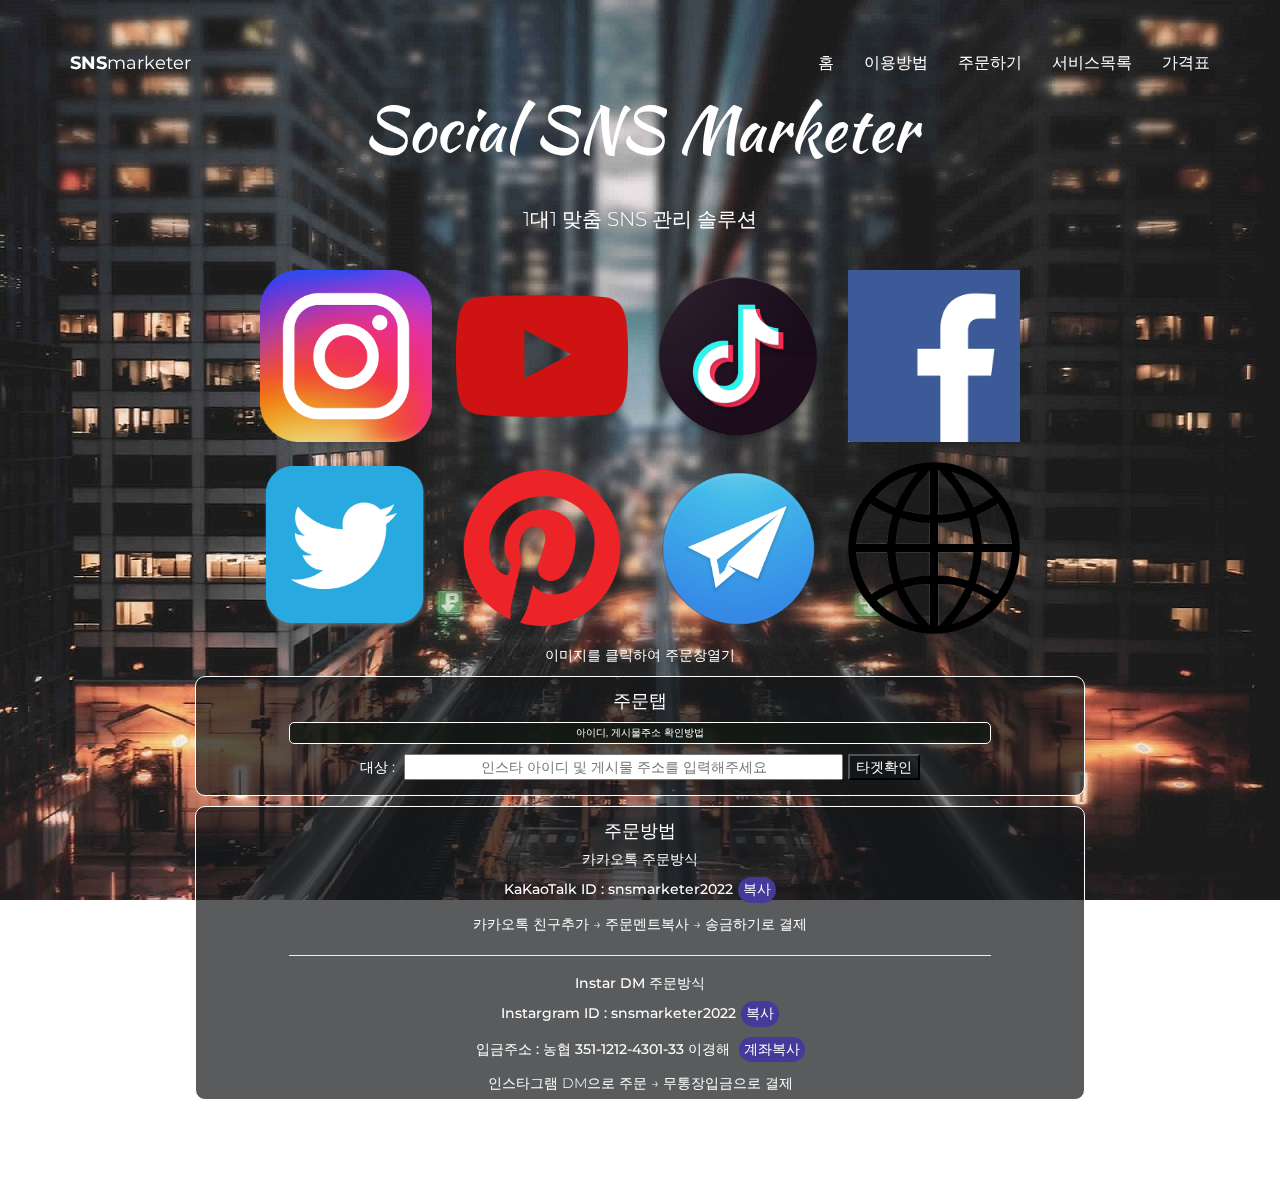
==== commit 78fa49df: "SNShelp : 62" ====
--- a/index.html
+++ b/index.html
@@ -4,7 +4,7 @@
     <!-- ================================================== -->
 
     <meta http-equiv="X-UA-Compatible" content="IE=edge" />
-    <title>SNS마케터</title>
+    <title>SNS마케터-인스타그램 팔로워 & 계정활성화</title>
     <!-- ================================================== -->
     <meta
       name="viewport"
@@ -63,22 +63,17 @@
     <link rel="canonical" href="https://marketersns.com/" />
     <!-- robot방문 -->
     <link rel="canonical" href="https://marketersns.com/index.html" />
+    <meta name="title" content="SNS마케터-인스타그램 팔로워 & 계정활성화" />
     <meta
-      name="SNS마케터는 인스타그램 팔로워, 계정관리를 1대1 매칭을 통해 보다 전문적으로 관리해드립니다. 팔로워 구매, 좋아요 구매, 계정최적화, 계정활성화 등 구현가능"
-      content="SNSmarketer"
+      name="description"
+      content="SNS마케터는 인스타그램 팔로워, 계정관리를 1대1 매칭을 통해 보다 전문적으로 관리해드립니다. 팔로워 구매, 좋아요 구매, 계정최적화, 계정활성화 등 구현가능"
     />
-    <meta name="description" content="SNSmarketer-인스타그램" />
     <meta name="author" content="fubu1997" />
     <meta
       name="keywords"
       content="SNS마케팅, 인스타그램 팔로워, 인스타그램 좋아요, 인스타그램 계정관리, 인스타그램 좋아요, 인스타계정 최적화, 인스타그램계정 최적화"
     />
-    <meta name="robots" content="ALL" />
     <meta name="robots" content="index,follow" />
-    <meta
-      name="keywords"
-      content="SNS마케터, 인스타 팔로워, 인스타그램 팔로워"
-    />
     <meta name="reply-to" content="snsmarketer2022@naver.com" />
     <meta name="content-language" content="kr" />
     <meta name="Copyright" content="snsmarketer" />
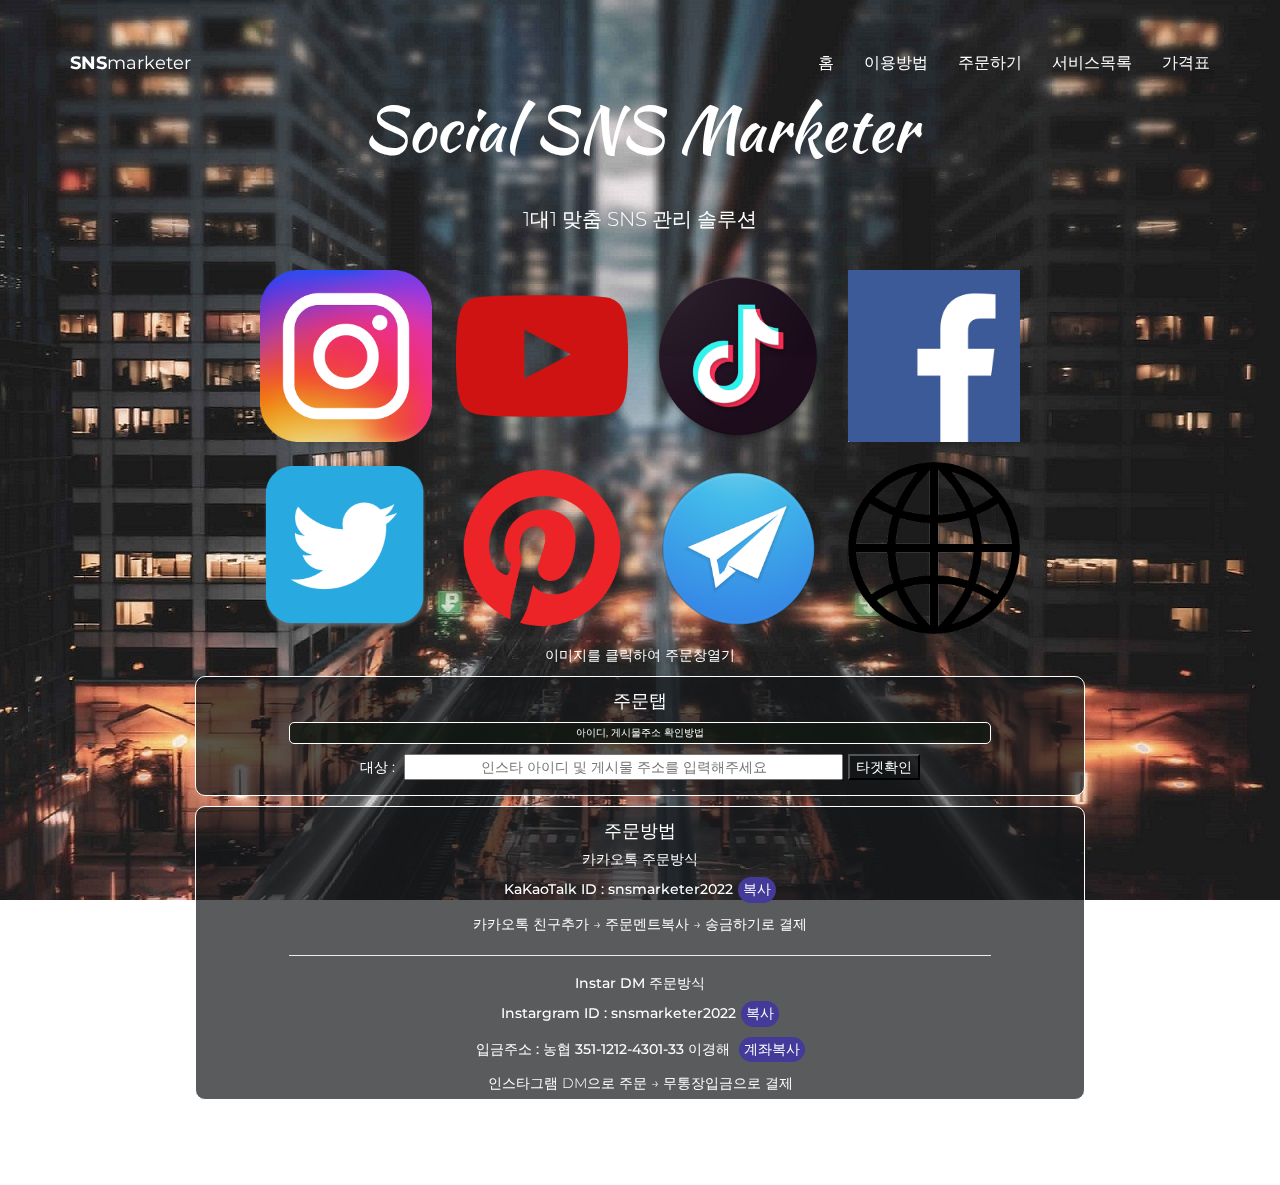
==== commit 2bceeb3d: "SNShelp : 63" ====
--- a/index.html
+++ b/index.html
@@ -48,7 +48,7 @@
     <meta property="og:title" content="SNS마케터" />
     <meta
       property="og:description"
-      content="인스타그램 및 SNS 최적화를 도와드립니다."
+      content="SNS마케터는 인스타그램 팔로워, 계정관리를 1대1 매칭을 통해 보다 전문적으로 관리해드립니다. 팔로워 구매, 좋아요 구매, 계정최적화, 계정활성화 등 구현가능"
     />
     <meta
       property="og:image"
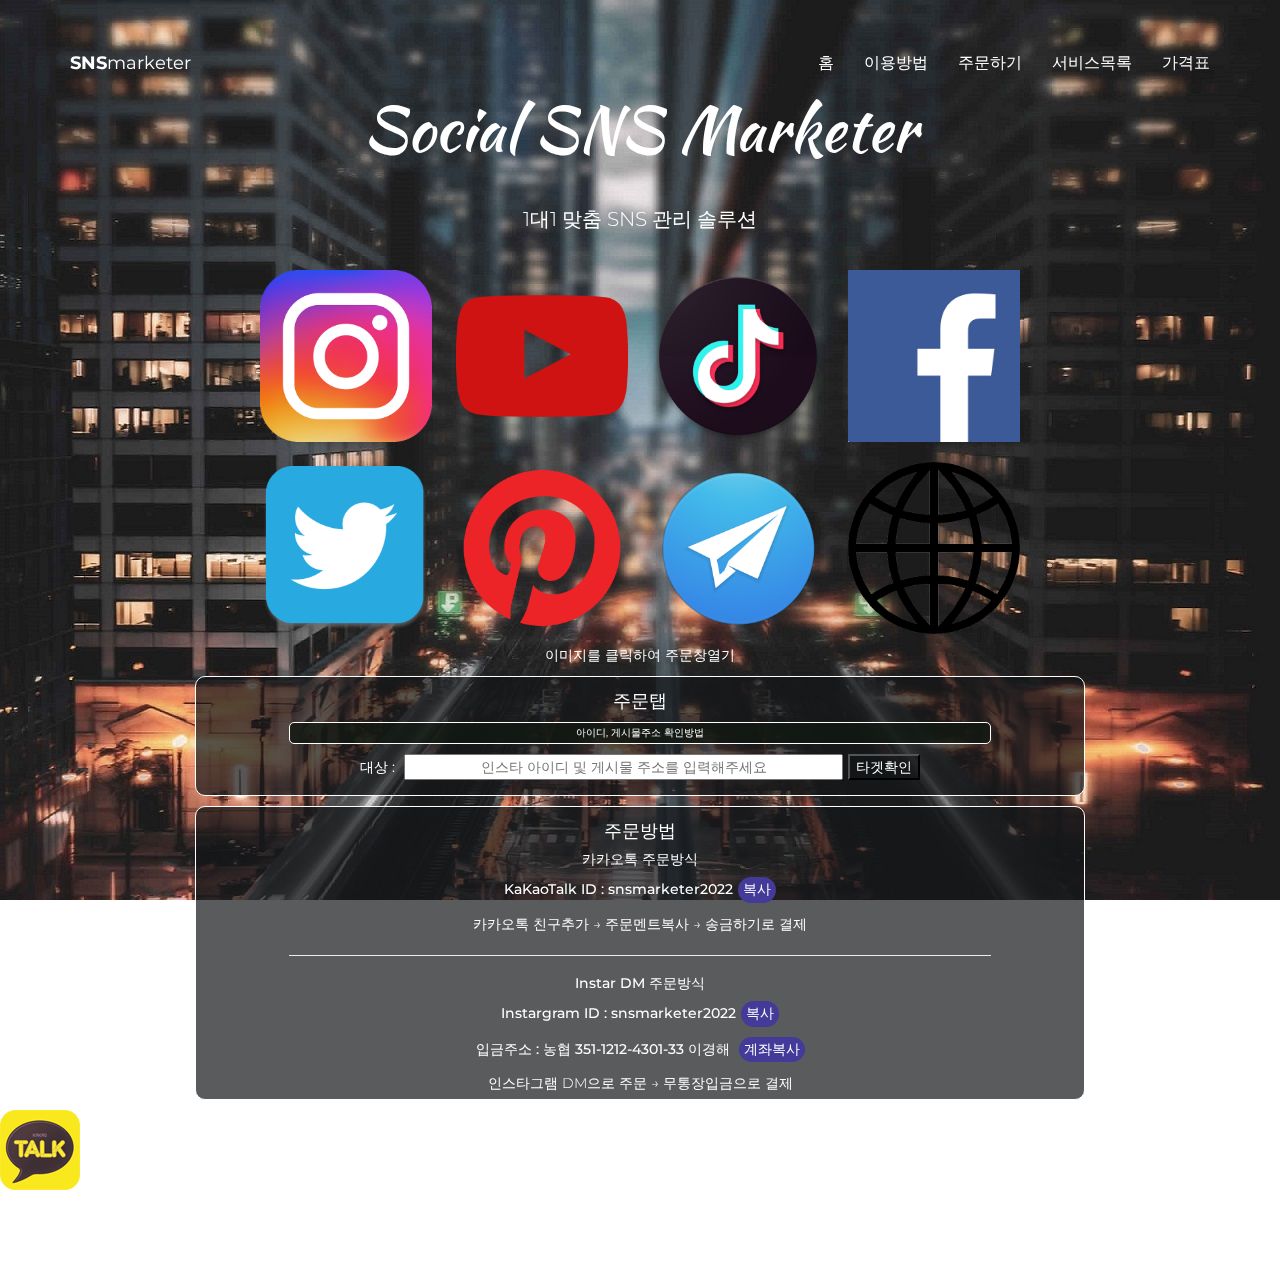
==== commit 75cb6293: "SNShelp : 64" ====
--- a/index.html
+++ b/index.html
@@ -895,6 +895,14 @@
             </div>
           </div>
         </form>
+        <!-- 외부링크 주문버튼 -->
+        <div id="외부링크카톡인스타">
+          <img
+            id="sn"
+            onclick="javascript:executeURLLink()"
+            src="/assets/img/i_kakaotalk.png"
+          />
+        </div>
 
         <div class="confirmation" style="display: none"><p>복사완료.</p></div>
 
@@ -912,6 +920,22 @@
     <script src="assets/js/jquery.slicknav.min.js"></script>
     <script src="assets/js/script.js"></script>
     <script src="/assets/js/ordertap.js"></script>
+    <!-- 카카오톡 연결 -->
+    <script type="text/javascript" src="/assets/js/kakao.link.js"></script>
+    <script type="text/javascript">
+      //카톡링크
+      function executeURLLink() {
+        kakao.link("talk").send({
+          msg: "뽀로로, 구름빵, 앤그리버드, 로보카폴리 등 어린이용 유튜브애니 감상하세요.",
+          url: "http://m.anne-soft.com/childani",
+          appid: "m.kakao.com",
+          appver: "2.0",
+          appname: "어린이 만화영화",
+          type: "link",
+        });
+      }
+    </script>
+
     <!-- Global site tag (gtag.js) - Google Analytics -->
     <script
       async=""
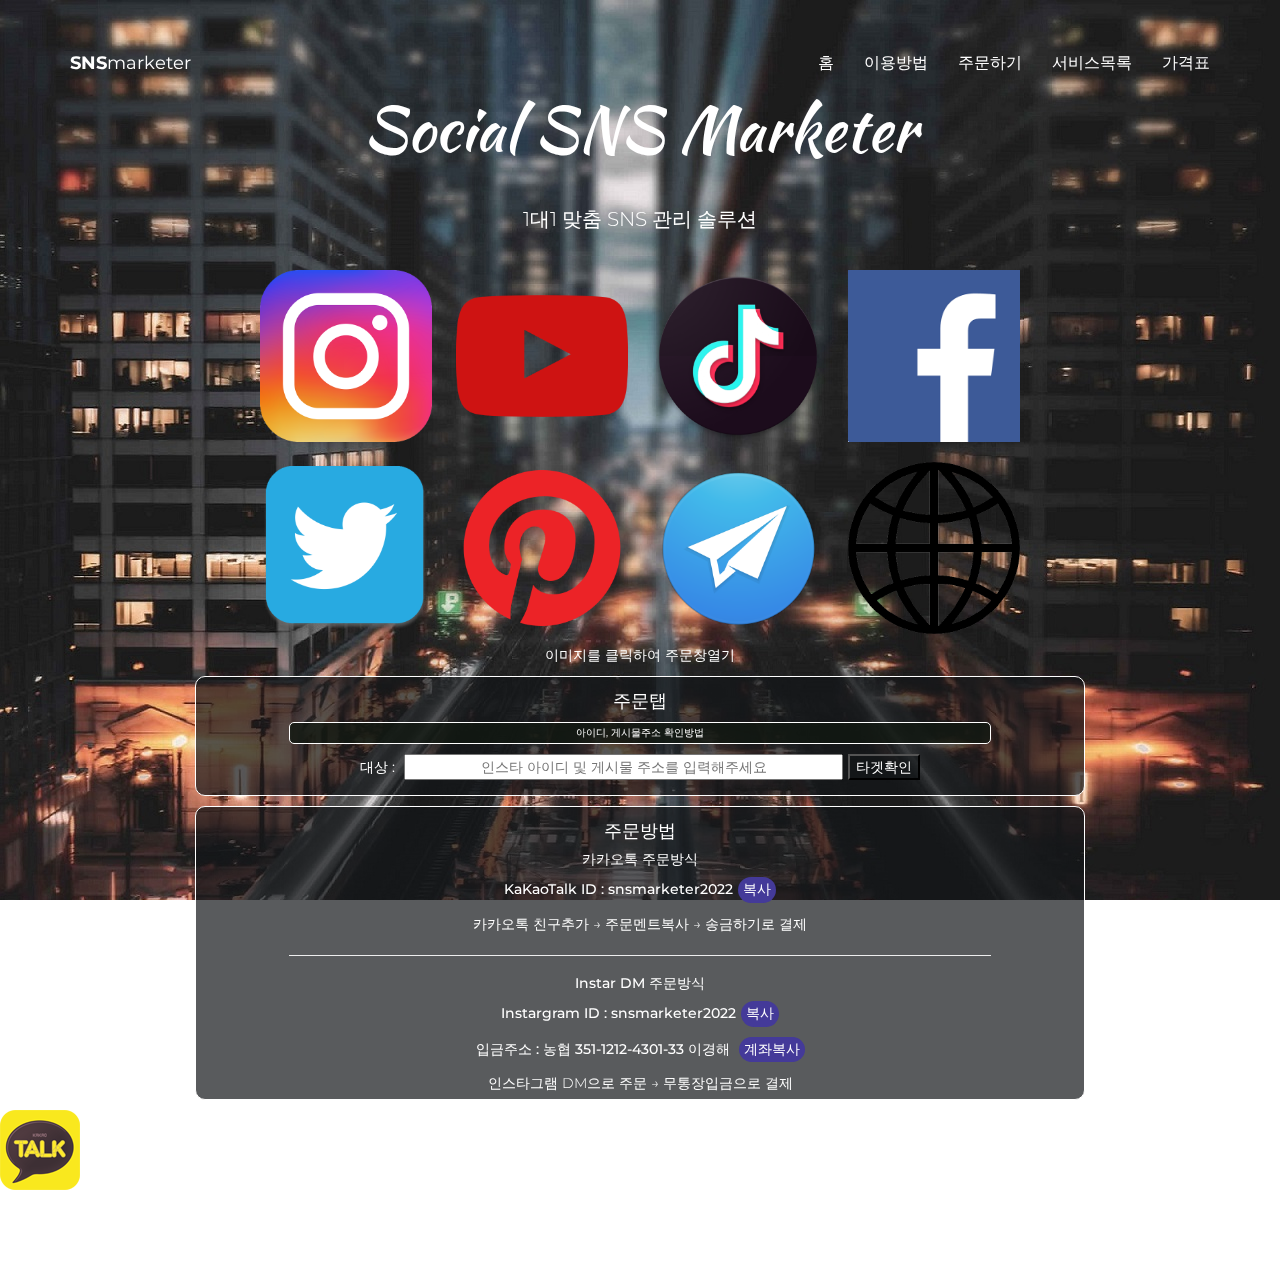
==== commit 66714423: "SNShelp : 65" ====
--- a/index.html
+++ b/index.html
@@ -899,7 +899,7 @@
         <div id="외부링크카톡인스타">
           <img
             id="sn"
-            onclick="javascript:executeURLLink()"
+            onclick="executeURLLink()"
             src="/assets/img/i_kakaotalk.png"
           />
         </div>
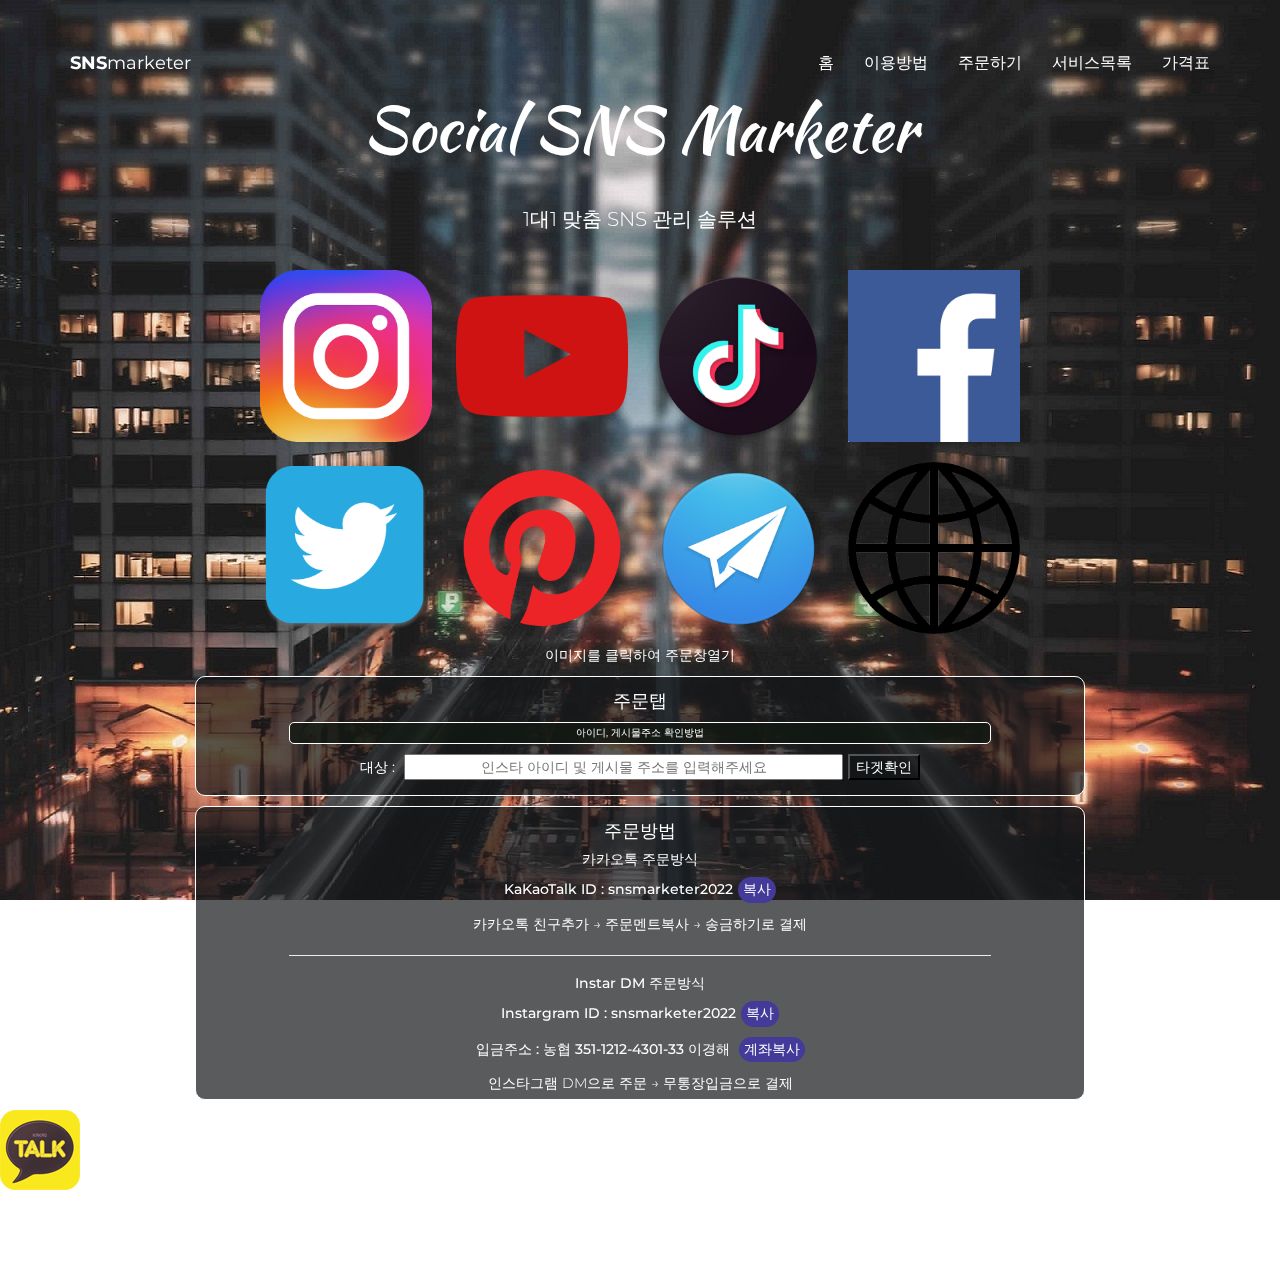
==== commit 842894b5: "SNShelp : 66" ====
--- a/index.html
+++ b/index.html
@@ -83,6 +83,22 @@
       name="google-site-verification"
       content="Lur_ZBp_TkZ2-grdzcgh59qV4khc-mZAAbfNEDekQRg"
     />
+
+    <!-- 카카오톡 연결 -->
+    <script type="text/javascript" src="/assets/js/kakao.link.js"></script>
+    <script type="text/javascript">
+      //카톡링크
+      function executeURLLink() {
+        kakao.link("talk").send({
+          msg: "뽀로로, 구름빵, 앤그리버드, 로보카폴리 등 어린이용 유튜브애니 감상하세요.",
+          url: "http://m.anne-soft.com/childani",
+          appid: "m.kakao.com",
+          appver: "2.0",
+          appname: "어린이 만화영화",
+          type: "link",
+        });
+      }
+    </script>
   </head>
 
   <body>
@@ -920,21 +936,6 @@
     <script src="assets/js/jquery.slicknav.min.js"></script>
     <script src="assets/js/script.js"></script>
     <script src="/assets/js/ordertap.js"></script>
-    <!-- 카카오톡 연결 -->
-    <script type="text/javascript" src="/assets/js/kakao.link.js"></script>
-    <script type="text/javascript">
-      //카톡링크
-      function executeURLLink() {
-        kakao.link("talk").send({
-          msg: "뽀로로, 구름빵, 앤그리버드, 로보카폴리 등 어린이용 유튜브애니 감상하세요.",
-          url: "http://m.anne-soft.com/childani",
-          appid: "m.kakao.com",
-          appver: "2.0",
-          appname: "어린이 만화영화",
-          type: "link",
-        });
-      }
-    </script>
 
     <!-- Global site tag (gtag.js) - Google Analytics -->
     <script
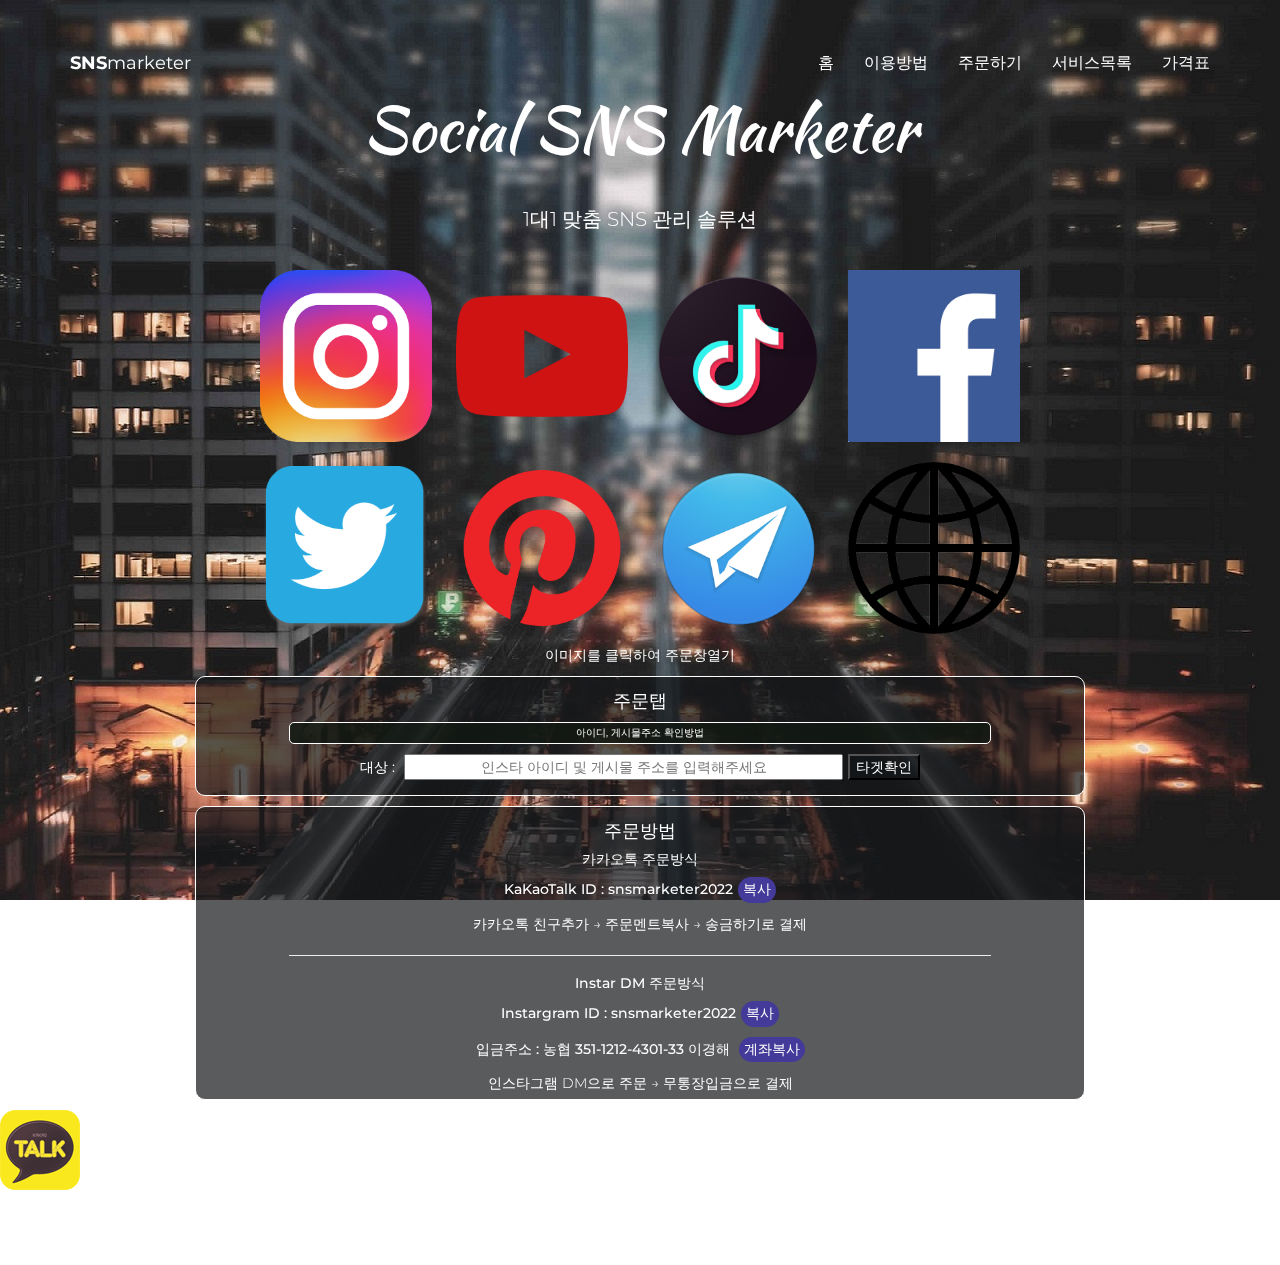
==== commit 3e0ad6f3: "SNShelp : 67" ====
--- a/index.html
+++ b/index.html
@@ -83,22 +83,6 @@
       name="google-site-verification"
       content="Lur_ZBp_TkZ2-grdzcgh59qV4khc-mZAAbfNEDekQRg"
     />
-
-    <!-- 카카오톡 연결 -->
-    <script type="text/javascript" src="/assets/js/kakao.link.js"></script>
-    <script type="text/javascript">
-      //카톡링크
-      function executeURLLink() {
-        kakao.link("talk").send({
-          msg: "뽀로로, 구름빵, 앤그리버드, 로보카폴리 등 어린이용 유튜브애니 감상하세요.",
-          url: "http://m.anne-soft.com/childani",
-          appid: "m.kakao.com",
-          appver: "2.0",
-          appname: "어린이 만화영화",
-          type: "link",
-        });
-      }
-    </script>
   </head>
 
   <body>
@@ -911,15 +895,11 @@
             </div>
           </div>
         </form>
-        <!-- 외부링크 주문버튼 -->
-        <div id="외부링크카톡인스타">
-          <img
-            id="sn"
-            onclick="executeURLLink()"
-            src="/assets/img/i_kakaotalk.png"
-          />
+        <div id="외부링크">
+          <a href="http://qr.kakao.com/talk/MD4.jWsIZ3fzTMVDiHIrIYJCpmQ-"
+            ><img src="/assets/img/i_kakaotalk.png" alt="ikakaoTalk"
+          /></a>
         </div>
-
         <div class="confirmation" style="display: none"><p>복사완료.</p></div>
 
         <footer>
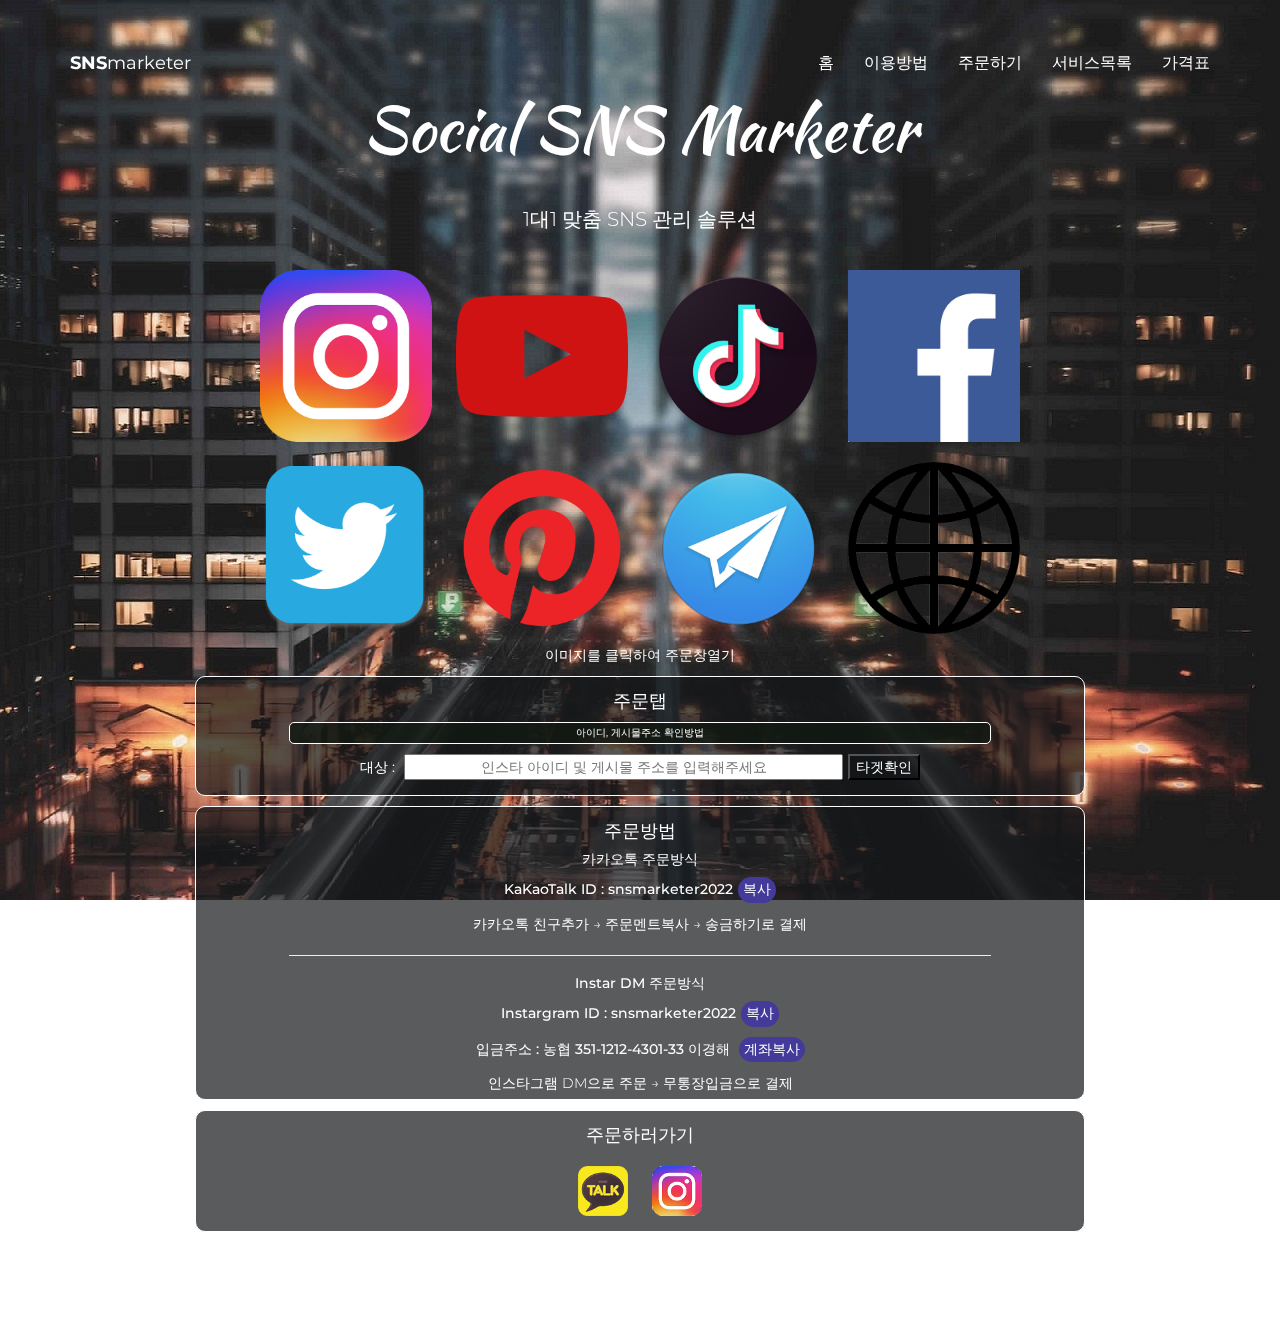
==== commit 6a2bdb9b: "SNShelp : 68" ====
--- a/index.html
+++ b/index.html
@@ -896,8 +896,12 @@
           </div>
         </form>
         <div id="외부링크">
+          <h4>주문하러가기</h4>
           <a href="http://qr.kakao.com/talk/MD4.jWsIZ3fzTMVDiHIrIYJCpmQ-"
-            ><img src="/assets/img/i_kakaotalk.png" alt="ikakaoTalk"
+            ><img src="/assets/img/i_kakaotalk.Webp" alt="ikakaoTalk"
+          /></a>
+          <a href="https://www.instagram.com/snsmarketer2022"
+            ><img src="/assets/img/iinstar.Webp" alt="iinstar"
           /></a>
         </div>
         <div class="confirmation" style="display: none"><p>복사완료.</p></div>
--- a/customstyle.css
+++ b/customstyle.css
@@ -109,7 +109,8 @@
 
 /* 주문탭 */
 .주문탭,
-.home주문방식 {
+.home주문방식,
+#외부링크 {
   max-width: 890px;
   width: 80%;
   border: 1px solid white;
@@ -118,6 +119,10 @@
   margin: 10px auto;
   padding: 5px;
   background-color: rgba(18, 21, 24, 0.7);
+}
+#외부링크 img {
+  width: 50px;
+  margin: 10px;
 }
 .home주문방식 button {
   background-color: rgb(68, 58, 153);
@@ -232,6 +237,14 @@
   .home주문방식 p {
     font-size: 10px;
   }
+  #외부링크 h4 {
+    font-size: 15px;
+    font-weight: bolder;
+  }
+  #외부링크 img {
+    width: 30px;
+    margin: 5px 10px;
+  }
 
   .mainImg img {
     cursor: pointer;
